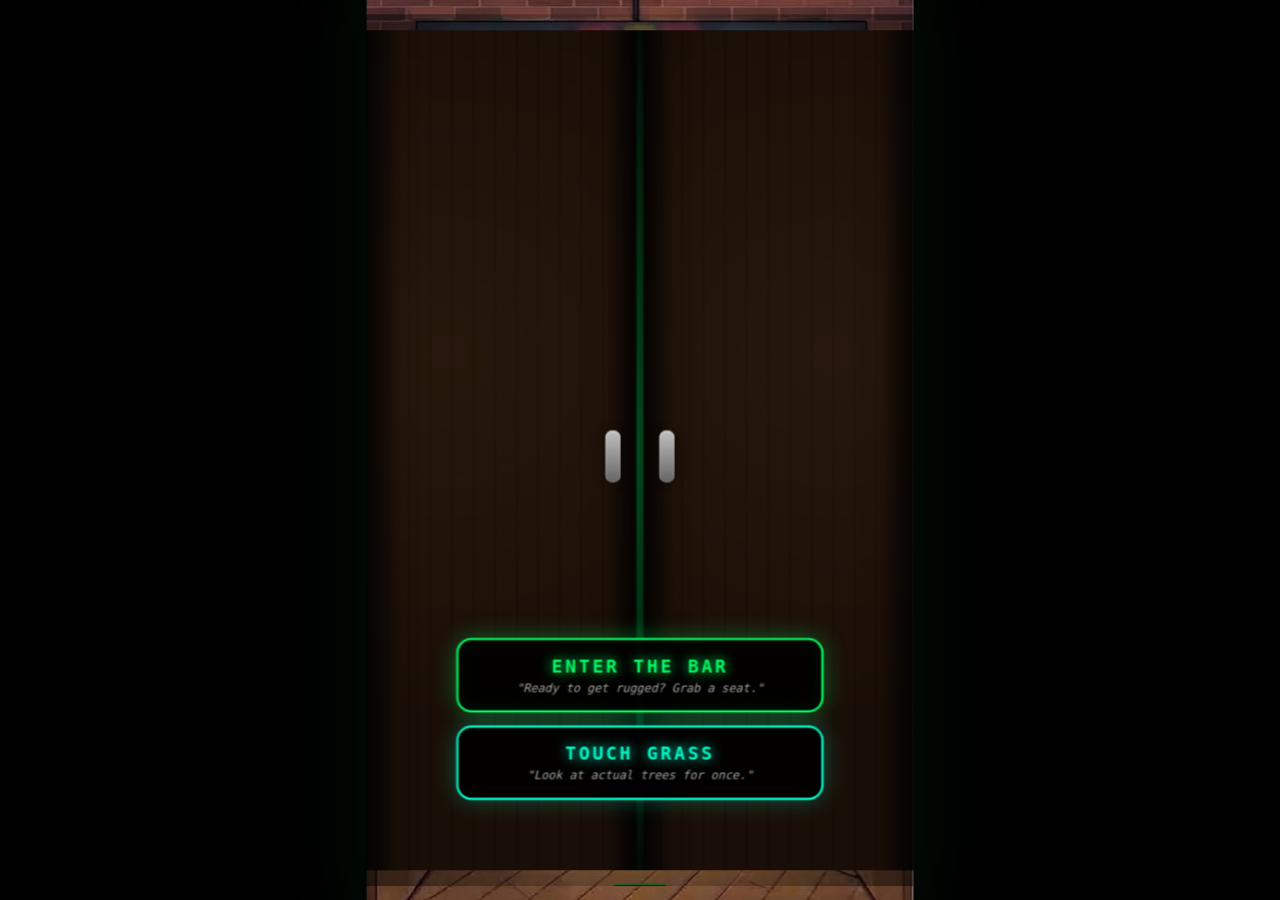
==== index.html @ 90544f2b "Implement splash screen with loading animation Added a splash screen with loading animation to enhan" ====
<!DOCTYPE html>
<html lang="en">
<head>
  <meta charset="UTF-8" />
  <meta name="viewport" content="width=device-width, initial-scale=1.0, maximum-scale=1.0, user-scalable=no, viewport-fit=cover"/>
  <meta name="theme-color" content="#020205"/>
  <meta name="description" content="The Rugged Bar — enter the degen clubhouse. Click everything. Get rugged."/>
  <title>The Rugged Bar v15.0 — Space Command</title>
  <style>
    /* SPLASH SCREEN CSS */
    #splash-screen {
      position: fixed;
      top: 0;
      left: 0;
      width: 100%;
      height: 100%;
      background-color: #0b0b0b;
      display: flex;
      flex-direction: column;
      justify-content: center;
      align-items: center;
      z-index: 9999;
      color: #00ff66;
      font-family: monospace;
      letter-spacing: 2px;
      transition: opacity 0.5s ease;
    }
    .splash-spinner {
      width: 40px;
      height: 40px;
      border: 4px solid rgba(0, 255, 102, 0.2);
      border-top: 4px solid #00ff66;
      border-radius: 50%;
      animation: spin 1s linear infinite;
      margin-bottom: 15px;
    }
    @keyframes spin {
      0% { transform: rotate(0deg); }
      100% { transform: rotate(360deg); }
    }

    /* EXISTING CSS */
    :root {
      --bg: #020205;
      --neon-green: #00ff66;
      --neon-cyan: #00ffcc;
      --neon-pink: #ff007a;
      --neon-yellow: #ffe600;
      --neon-red: #ff3333;
      --neon-blue: #5885f2;
      --panel: rgba(0, 0, 0, 0.88);
      --font: "SF Mono", "Fira Code", "Cascadia Code", "Consolas", monospace;
      --ease-out: cubic-bezier(0.22, 1, 0.36, 1);
      --ease-bounce: cubic-bezier(0.34, 1.56, 0.64, 1);
    }

    * {
      box-sizing: border-box;
      margin: 0;
      padding: 0;
      -webkit-tap-highlight-color: transparent;
      user-select: none;
    }

    html, body {
      background: var(--bg);
      min-height: 100%;
      height: 100%;
      overflow: hidden;
      font-family: -apple-system, BlinkMacSystemFont, "Segoe UI", Roboto, sans-serif;
      color: #fff;
    }

    .viewport {
      position: fixed;
      inset: 0;
      overflow: hidden;
      perspective: 1200px;
      background: #000;
    }

    .scene-container {
      position: absolute;
      top: 50%; left: 50%;
      width: 100vw;
      height: 177.78vw;
      max-height: 100vh;
      max-width: 56.25vh;
      transform: translate(-50%, -50%) scale(1.08);
      transform-style: preserve-3d;
      transition: transform 0.1s var(--ease-out);
      overflow: visible;
      background: #000;
      box-shadow: 0 0 80px rgba(0, 255, 102, 0.08);
    }

    @media (min-aspect-ratio: 9/16) {
      .scene-container { width: 56.25vh; height: 100vh; }
    }

    .clubhouse-bg {
      position: absolute;
      inset: 0;
      background: url('clubhouse.JPG') no-repeat center center / cover;
      z-index: 1;
      opacity: 0;
      transition: filter 0.6s ease, opacity 0.8s ease;
      will-change: filter;
    }
    .viewport.bar-active .clubhouse-bg { opacity: 1; }

    .viewport.lights-off .clubhouse-bg {
      filter: brightness(0.22) contrast(1.5) hue-rotate(-18deg) saturate(0.7);
    }
    .viewport.lights-off::after {
      content: '';
      position: absolute; inset: 0;
      background: radial-gradient(ellipse at 40% 40%, transparent 0%, rgba(0,0,0,0.75) 100%);
      z-index: 2;
      pointer-events: none;
      transition: opacity 0.5s ease;
    }

    .viewport.panic-active .clubhouse-bg {
      filter: grayscale(1) contrast(3.2) brightness(0.45);
      animation: staticGlitch 0.12s infinite;
    }
    @keyframes staticGlitch {
      0%   { transform: translateZ(-20px) scale(1.04); }
      25%  { transform: translateZ(-20px) translate(-4px,3px) scale(1.04); }
      50%  { transform: translateZ(-20px) translate(3px,-2px) scale(1.04); }
      75%  { transform: translateZ(-20px) translate(-2px,-4px) scale(1.04); }
      100% { transform: translateZ(-20px) scale(1.04); }
    }

    .crt-overlay {
      position: absolute; inset: 0;
      z-index: 8;
      pointer-events: none;
      background:
        linear-gradient(rgba(18,16,16,0) 50%, rgba(0,0,0,0.04) 50%),
        linear-gradient(90deg, rgba(255,0,0,0.015), rgba(0,255,0,0.008), rgba(0,0,255,0.015));
      background-size: 100% 3px, 3px 100%;
      opacity: 0.55;
      mix-blend-mode: overlay;
      transform: translateZ(30px);
      animation: crtFlicker 6s infinite;
    }
    @keyframes crtFlicker {
      0%, 4%, 8%, 100% { opacity: 0.55; }
      2%, 6% { opacity: 0.45; }
    }

    .vignette {
      position: absolute; inset: 0;
      z-index: 7;
      pointer-events: none;
      background: radial-gradient(ellipse at center, transparent 45%, rgba(0,0,0,0.55) 100%);
      transform: translateZ(40px);
    }

    .hotspot {
      position: absolute;
      z-index: 10;
      cursor: pointer;
      display: none;
      border: none;
      background: transparent;
      text-decoration: none;
      border-radius: 8px;
      transform: translateZ(10px);
      transition: background 0.25s ease, box-shadow 0.25s ease, transform 0.2s ease;
    }
    .viewport.open .hotspot { display: block; }

    .hotspot::after {
      content: '';
      position: absolute;
      inset: -4px;
      border-radius: 10px;
      border: 1.5px solid transparent;
      opacity: 0;
      transition: opacity 0.3s ease, border-color 0.3s ease, box-shadow 0.3s ease;
      pointer-events: none;
    }
    .hotspot:hover::after,
    .hotspot:active::after {
      opacity: 1;
    }
    .hotspot:hover { transform: translateZ(15px) scale(1.02); }

    .arcade-hotspot { top: 50%; left: 51.5%; width: 15%; height: 8%; }
    .arcade-hotspot:hover { background: rgba(255, 230, 0, 0.18); }
    .arcade-hotspot:hover::after { border-color: var(--neon-yellow); box-shadow: 0 0 20px rgba(255,230,0,0.55); }

    .pool-hotspot { top: 55.5%; left: 58.5%; width: 26%; height: 6.5%; }
    .pool-hotspot:hover { background: rgba(0, 255, 102, 0.18); }
    .pool-hotspot:hover::after { border-color: var(--neon-green); box-shadow: 0 0 20px rgba(0,255,102,0.55); }

    .laptop-hotspot { top: 45.5%; left: 22.5%; width: 10.5%; height: 6.5%; }
    .laptop-hotspot:hover { background: rgba(0, 255, 102, 0.18); }
    .laptop-hotspot:hover::after { border-color: var(--neon-green); box-shadow: 0 0 20px rgba(0,255,102,0.55); }

    .sofa-hotspot { top: 60.5%; left: 24%; width: 35%; height: 12%; }
    .sofa-hotspot:hover { background: rgba(88, 101, 242, 0.18); }
    .sofa-hotspot:hover::after { border-color: var(--neon-blue); box-shadow: 0 0 20px rgba(88,101,242,0.55); }

    .table-hotspot { top: 66%; left: 14%; width: 10%; height: 9%; }
    .table-hotspot:hover { background: rgba(255, 0, 122, 0.22); }
    .table-hotspot:hover::after { border-color: var(--neon-pink); box-shadow: 0 0 20px rgba(255,0,122,0.55); }

    .otter-hotspot {
      top: 81.5%; left: 41.5%; width: 17%; height: 7.5%;
      border-radius: 50%;
    }
    .otter-hotspot:hover { background: rgba(32, 129, 226, 0.28); }
    .otter-hotspot:hover::after { border-color: #2081e2; box-shadow: 0 0 24px rgba(32,129,226,0.6); border-radius: 50%; }

    .hotspot-hint {
      position: absolute;
      inset: -6px;
      border-radius: inherit;
      border: 1.5px solid var(--neon-green);
      opacity: 0;
      pointer-events: none;
      animation: hintPulse 2.4s ease-out forwards;
      z-index: 1;
    }
    @keyframes hintPulse {
      0%   { opacity: 0.9; transform: scale(0.92); box-shadow: 0 0 0 0 rgba(0,255,102,0.6); }
      40%  { opacity: 0.6; box-shadow: 0 0 20px rgba(0,255,102,0.3); }
      100% { opacity: 0; transform: scale(1.25); box-shadow: 0 0 0 16px transparent; }
    }

    .rocket-table-link {
      position: absolute;
      top: 61.5%; left: 64.2%;
      width: 3.5%; height: 13.5%;
      z-index: 10;
      display: none;
      background: transparent;
      border: none;
      text-decoration: none;
      cursor: pointer;
      transform: translateZ(15px);
      transition: background 0.3s ease;
    }
    .viewport.open .rocket-table-link { 
      display: block; 
      animation: rocketFloat 4s ease-in-out infinite;
    }
    @keyframes rocketFloat {
      0%, 100% { transform: translateZ(15px) translateY(0); }
      50% { transform: translateZ(15px) translateY(-4px); }
    }
    .rocket-table-link:hover {
      background: rgba(255, 0, 122, 0.28);
      border-radius: 4px;
      box-shadow: 0 0 20px rgba(255,0,122,0.5);
    }

    .top-controls-bar {
      position: absolute;
      top: 22.5%;
      left: 50%;
      transform: translateX(-50%) translateZ(40px);
      width: 94%;
      max-width: 440px;
      display: flex;
      justify-content: space-between;
      align-items: center;
      z-index: 5;
      opacity: 0;
      transition: opacity 0.6s ease 0.3s;
      pointer-events: none;
      gap: 6px;
    }
    .viewport.open .top-controls-bar {
      opacity: 1;
      pointer-events: auto;
    }

    .control-group {
      display: flex;
      gap: 5px;
      align-items: center;
      flex-wrap: wrap;
      justify-content: flex-end;
    }

    .door-ape-sign {
      background: var(--panel);
      border: 2px solid var(--neon-green);
      border-radius: 8px;
      padding: 7px 11px;
      display: flex;
      align-items: center;
      gap: 6px;
      box-shadow: 0 0 18px rgba(0, 255, 102, 0.35);
      text-decoration: none;
      font-family: var(--font);
      transition: all 0.25s ease;
      cursor: pointer;
      white-space: nowrap;
    }
    .door-ape-sign:hover {
      background: rgba(0, 255, 102, 0.12);
      box-shadow: 0 0 28px rgba(0, 255, 102, 0.65);
      transform: scale(1.04);
    }
    .door-ape-sign .sign-label {
      font-size: 0.62rem;
      color: var(--neon-green);
      font-weight: 700;
      letter-spacing: 0.5px;
    }
    .door-ape-sign .sign-price {
      font-size: 0.78rem;
      font-weight: 700;
      color: #fff;
      text-shadow: 0 0 8px var(--neon-green);
    }

    .ctrl-btn {
      background: var(--panel);
      border: 2px solid var(--neon-yellow);
      border-radius: 8px;
      padding: 7px 9px;
      color: var(--neon-yellow);
      font-family: var(--font);
      font-size: 0.62rem;
      font-weight: 700;
      cursor: pointer;
      box-shadow: 0 0 14px rgba(255, 230, 0, 0.3);
      transition: all 0.25s ease;
      display: flex;
      align-items: center;
      gap: 3px;
      text-decoration: none;
      white-space: nowrap;
    }
    .ctrl-btn:hover {
      background: rgba(255, 230, 0, 0.15);
      box-shadow: 0 0 22px rgba(255, 230, 0, 0.55);
      transform: scale(1.04);
    }
    .viewport.lights-off .ctrl-btn.lights {
      border-color: var(--neon-pink);
      color: var(--neon-pink);
      box-shadow: 0 0 14px rgba(255, 0, 122, 0.35);
    }
    .ctrl-btn.panic {
      border-color: var(--neon-red);
      color: var(--neon-red);
      box-shadow: 0 0 14px rgba(255, 51, 51, 0.35);
    }
    .ctrl-btn.panic:hover {
      background: rgba(255, 51, 51, 0.18);
      box-shadow: 0 0 24px rgba(255, 51, 51, 0.7);
    }

    .rekt-speech-bubble {
      position: absolute;
      top: 30.5%;
      left: 50%;
      background: rgba(0, 0, 0, 0.95);
      border: 2px solid var(--neon-pink);
      border-radius: 10px;
      padding: 10px 16px;
      color: var(--neon-pink);
      font-family: var(--font);
      font-size: 0.78rem;
      font-weight: 700;
      z-index: 6;
      text-align: center;
      box-shadow: 0 0 24px rgba(255, 0, 122, 0.55);
      opacity: 0;
      pointer-events: none;
      transform: translateX(-50%) translateZ(50px) scale(0.85);
      transition: all 0.35s var(--ease-bounce);
      max-width: 90%;
    }
    .rekt-speech-bubble.show {
      opacity: 1;
      transform: translateX(-50%) translateZ(50px) scale(1);
    }

    .doors-container {
      position: absolute;
      inset: 0;
      z-index: 4;
      display: flex;
      perspective: 1600px;
      pointer-events: none;
      opacity: 0;
      transform: translateZ(80px);
      transition: opacity 0.35s ease;
    }
    .viewport.bar-active .doors-container {
      opacity: 1;
      pointer-events: auto;
    }
    .viewport.open .doors-container {
      pointer-events: none;
    }

    .door {
      width: 50%;
      height: 100%;
      background: #1a0f08;
      background-image:
        linear-gradient(90deg, rgba(0,0,0,0.7) 0%, transparent 12%, transparent 88%, rgba(0,0,0,0.85) 100%),
        radial-gradient(circle at 30% 40%, rgba(80,50,25,0.25) 0%, transparent 60%),
        repeating-linear-gradient(
          90deg,
          transparent,
          transparent 18px,
          rgba(0,0,0,0.15) 18px,
          rgba(0,0,0,0.15) 20px
        );
      transform-origin: left center;
      transition: transform 2.6s var(--ease-out);
      position: relative;
      box-shadow: inset 0 0 40px rgba(0,0,0,0.6);
      pointer-events: auto; 
    }
    .viewport.open .door {
      pointer-events: none; 
    }

    .door-right {
      transform-origin: right center;
      background-image:
        linear-gradient(270deg, rgba(0,0,0,0.7) 0%, transparent 12%, transparent 88%, rgba(0,0,0,0.85) 100%),
        radial-gradient(circle at 70% 40%, rgba(80,50,25,0.25) 0%, transparent 60%),
        repeating-linear-gradient(
          90deg,
          transparent,
          transparent 18px,
          rgba(0,0,0,0.15) 18px,
          rgba(0,0,0,0.15) 20px
        );
    }

    .door .handle {
      position: absolute;
      top: 48%;
      width: 14px;
      height: 48px;
      background: linear-gradient(180deg, #c0c0c0, #666);
      border-radius: 6px;
      box-shadow: 0 0 8px rgba(0,0,0,0.5), inset 0 1px 2px rgba(255,255,255,0.4);
      cursor: pointer;
      transition: box-shadow 0.2s ease;
      pointer-events: auto;
    }
    .door-left .handle { right: 18px; }
    .door-right .handle { left: 18px; }
    .door .handle:hover {
      box-shadow: 0 0 14px rgba(0,255,102,0.5), inset 0 1px 2px rgba(255,255,255,0.4);
    }

    .viewport.open .door-left  { transform: rotateY(-98deg); }
    .viewport.open .door-right { transform: rotateY(98deg); }

    .door::before {
      content: '';
      position: absolute;
      top: 0; bottom: 0;
      width: 3px;
      background: linear-gradient(to bottom, transparent, var(--neon-green), transparent);
      opacity: 0.35;
      filter: blur(1px);
    }
    .door-left::before  { right: 0; }
    .door-right::before { left: 0; }
    .viewport.open .door::before { opacity: 0; }

    .front-buttons-container {
      position: absolute;
      bottom: 14%;
      left: 50%;
      z-index: 6;
      display: flex;
      flex-direction: column;
      gap: 12px;
      width: 86%;
      max-width: 340px;
      transform: translateX(-50%) translateZ(90px);
      transition: opacity 0.5s ease, transform 0.5s ease;
    }
    .viewport.open .front-buttons-container {
      opacity: 0;
      pointer-events: none;
      transform: translateX(-50%) translateY(30px) translateZ(90px);
    }

    .degen-action-btn {
      background: rgba(0,0,0,0.92);
      border-radius: 14px;
      padding: 14px 18px;
      cursor: pointer;
      text-align: center;
      transition: all 0.25s ease;
      border: 2px solid transparent;
    }
    .degen-action-btn:hover { transform: scale(1.035); }
    .degen-action-btn:active { transform: scale(0.95); }

    .btn-main-text {
      font-family: var(--font);
      font-size: 1.05rem;
      font-weight: 900;
      letter-spacing: 2.5px;
      text-transform: uppercase;
      margin-bottom: 4px;
      display: block;
    }
    .btn-sub-text {
      font-family: var(--font);
      font-size: 0.68rem;
      color: #aaa;
      font-style: italic;
      display: block;
    }

    .enter-btn {
      border-color: var(--neon-green);
      box-shadow: 0 0 22px rgba(0,255,102,0.35), inset 0 0 20px rgba(0,255,102,0.05);
    }
    .enter-btn .btn-main-text {
      color: var(--neon-green);
      text-shadow: 0 0 12px var(--neon-green);
    }
    .enter-btn:hover {
      background: rgba(0, 255, 102, 0.12);
      box-shadow: 0 0 32px rgba(0,255,102,0.6);
    }

    .grass-btn {
      border-color: var(--neon-cyan);
      box-shadow: 0 0 22px rgba(0,255,204,0.3);
    }
    .grass-btn .btn-main-text {
      color: var(--neon-cyan);
      text-shadow: 0 0 12px var(--neon-cyan);
    }
    .grass-btn:hover {
      background: rgba(0, 255, 204, 0.12);
      box-shadow: 0 0 32px rgba(0,255,204,0.55);
    }

    .keep-clicking {
      position: absolute;
      bottom: 7.5%;
      left: 50%;
      transform: translateX(-50%) translateZ(40px);
      z-index: 5;
      background: rgba(0,0,0,0.8);
      border: 1px solid var(--neon-yellow);
      border-radius: 20px;
      padding: 6px 14px;
      font-family: var(--font);
      font-size: 0.65rem;
      color: var(--neon-yellow);
      letter-spacing: 1px;
      box-shadow: 0 0 12px rgba(255,230,0,0.3);
      animation: pulseText 2.2s ease-in-out infinite;
      transition: opacity 0.4s ease;
      white-space: nowrap;
    }
    .viewport.open .keep-clicking { opacity: 0; pointer-events: none; }
    @keyframes pulseText {
      0%, 100% { opacity: 0.75; }
      50% { opacity: 1; text-shadow: 0 0 10px var(--neon-yellow); }
    }

    .door-version {
      position: absolute;
      bottom: 3.2%;
      left: 50%;
      transform: translateX(-50%) translateZ(40px);
      z-index: 5;
      font-family: var(--font);
      font-size: 0.6rem;
      color: var(--neon-green);
      background: rgba(0,0,0,0.7);
      border: 1px solid rgba(0,255,102,0.4);
      border-radius: 6px;
      padding: 3px 10px;
      letter-spacing: 1px;
      transition: opacity 0.4s ease;
    }
    .viewport.open .door-version { opacity: 0.5; }

    .degen-score {
      position: absolute;
      bottom: 4%;
      left: 50%;
      transform: translateX(-50%) translateZ(40px);
      z-index: 5;
      font-family: var(--font);
      font-size: 0.68rem;
      color: var(--neon-cyan);
      background: rgba(0,0,0,0.75);
      border: 1px solid rgba(0,255,204,0.35);
      border-radius: 8px;
      padding: 5px 12px;
      opacity: 0;
      transition: opacity 0.5s ease 0.8s;
      pointer-events: none;
      letter-spacing: 0.5px;
    }
    .viewport.open .degen-score { opacity: 1; }

    .panic-modal {
      display: none;
      position: fixed;
      inset: 0;
      background: rgba(255, 0, 0, 0.22);
      z-index: 20;
      justify-content: center;
      align-items: center;
      backdrop-filter: blur(4px);
      animation: panicFlash 0.4s ease;
    }
    @keyframes panicFlash {
      0% { background: rgba(255,0,0,0.6); }
      100% { background: rgba(255,0,0,0.22); }
    }
    .panic-card {
      background: #0d0d12;
      border: 3px solid var(--neon-red);
      border-radius: 14px;
      padding: 28px 22px;
      width: 90vw;
      max-width: 390px;
      text-align: center;
      box-shadow: 0 0 50px rgba(255, 51, 51, 0.7);
      font-family: var(--font);
      animation: cardPop 0.35s var(--ease-bounce);
    }
    @keyframes cardPop {
      0% { transform: scale(0.7); opacity: 0; }
      100% { transform: scale(1); opacity: 1; }
    }
    .panic-title {
      color: var(--neon-red);
      font-size: 1.15rem;
      font-weight: 800;
      margin-bottom: 14px;
      text-shadow: 0 0 12px rgba(255,51,51,0.7);
      letter-spacing: 1px;
    }
    .panic-desc {
      color: #eee;
      font-size: 0.88rem;
      line-height: 1.5;
      margin-bottom: 22px;
    }
    .panic-dismiss-btn {
      background: var(--neon-red);
      color: #000;
      border: none;
      padding: 12px 24px;
      border-radius: 24px;
      font-weight: 800;
      font-family: var(--font);
      font-size: 0.85rem;
      cursor: pointer;
      box-shadow: 0 0 18px rgba(255,51,51,0.55);
      transition: transform 0.15s ease, box-shadow 0.15s ease;
    }
    .panic-dismiss-btn:hover {
      transform: scale(1.05);
      box-shadow: 0 0 28px rgba(255,51,51,0.8);
    }

    .modal {
      display: none;
      position: fixed;
      inset: 0;
      background: rgba(0,0,0,0.75);
      z-index: 15;
      justify-content: center;
      align-items: center;
      backdrop-filter: blur(6px);
      animation: fadeIn 0.25s ease;
    }
    @keyframes fadeIn {
      from { opacity: 0; }
      to { opacity: 1; }
    }
    .modal-content {
      position: relative;
      background: #0a0a10;
      border: 2px solid var(--neon-green);
      border-radius: 14px;
      width: 94vw;
      max-width: 480px;
      max-height: 88vh;
      overflow: auto;
      box-shadow: 0 0 40px rgba(0,255,102,0.25);
      padding: 18px;
      animation: cardPop 0.3s var(--ease-bounce);
    }
    .close-btn {
      position: absolute;
      top: 10px; right: 14px;
      font-size: 1.6rem;
      color: #888;
      cursor: pointer;
      z-index: 2;
      line-height: 1;
      transition: color 0.2s;
    }
    .close-btn:hover { color: var(--neon-pink); }

    .web-iframe {
      width: 100%;
      height: 55vh;
      border: none;
      border-radius: 8px;
      background: #000;
      display: none;
    }

    .desk-terminal-title {
      font-family: var(--font);
      color: var(--neon-green);
      font-size: 1rem;
      font-weight: 800;
      margin-bottom: 12px;
      text-shadow: 0 0 10px rgba(0,255,102,0.5);
      letter-spacing: 1px;
    }
    .desk-terminal-screen {
      background: #050508;
      border: 1px solid rgba(0,255,102,0.35);
      border-radius: 8px;
      padding: 14px;
      min-height: 110px;
      margin-bottom: 14px;
      font-family: var(--font);
      font-size: 0.82rem;
      color: var(--neon-green);
      line-height: 1.55;
      box-shadow: inset 0 0 20px rgba(0,255,102,0.08);
    }
    .desk-btn-group {
      display: flex;
      gap: 8px;
      margin-bottom: 14px;
      flex-wrap: wrap;
    }
    .desk-cycle-btn, .desk-ticker-btn {
      flex: 1;
      min-width: 120px;
      background: rgba(0,255,102,0.12);
      border: 1px solid var(--neon-green);
      color: var(--neon-green);
      padding: 9px 12px;
      border-radius: 8px;
      font-family: var(--font);
      font-size: 0.72rem;
      font-weight: 700;
      cursor: pointer;
      transition: all 0.2s;
    }
    .desk-cycle-btn:hover, .desk-ticker-btn:hover {
      background: rgba(0,255,102,0.25);
      box-shadow: 0 0 12px rgba(0,255,102,0.3);
    }
    .token-scanner-box {
      border-top: 1px dashed rgba(0,255,102,0.25);
      padding-top: 12px;
    }
    .scanner-label {
      font-family: var(--font);
      font-size: 0.7rem;
      color: #888;
      margin-bottom: 8px;
    }
    .scanner-input-row {
      display: flex;
      gap: 8px;
    }
    .scanner-input {
      flex: 1;
      background: #050508;
      border: 1px solid rgba(0,255,102,0.4);
      border-radius: 6px;
      padding: 8px 10px;
      color: var(--neon-green);
      font-family: var(--font);
      font-size: 0.85rem;
      outline: none;
    }
    .scanner-input:focus { border-color: var(--neon-green); box-shadow: 0 0 10px rgba(0,255,102,0.25); }
    .scanner-submit-btn {
      background: var(--neon-green);
      color: #000;
      border: none;
      padding: 8px 14px;
      border-radius: 6px;
      font-family: var(--font);
      font-weight: 800;
      font-size: 0.72rem;
      cursor: pointer;
    }

    .opensea-card-title {
      font-family: var(--font);
      color: #2081e2;
      font-size: 1.05rem;
      font-weight: 800;
      margin-bottom: 8px;
    }
    .opensea-card-desc {
      font-size: 0.82rem;
      color: #aaa;
      margin-bottom: 16px;
      line-height: 1.45;
    }
    .opensea-visit-btn {
      display: inline-block;
      background: #2081e2;
      color: #fff;
      text-decoration: none;
      padding: 11px 22px;
      border-radius: 10px;
      font-family: var(--font);
      font-weight: 700;
      font-size: 0.85rem;
      transition: all 0.2s;
      box-shadow: 0 0 16px rgba(32,129,226,0.4);
    }
    .opensea-visit-btn:hover {
      background: #1868b7;
      transform: scale(1.03);
    }

    .grass-cam-title {
      font-family: var(--font);
      color: var(--neon-cyan);
      font-size: 1.05rem;
      font-weight: 800;
      margin-bottom: 4px;
      text-shadow: 0 0 10px rgba(0,255,204,0.5);
    }
    .grass-cam-subtitle {
      font-family: var(--font);
      color: #999;
      font-size: 0.7rem;
      margin-bottom: 12px;
      line-height: 1.35;
    }
    .retro-cam-frame {
      position: relative;
      width: 100%;
      height: 220px;
      border: 2px solid var(--neon-cyan);
      border-radius: 10px;
      background: #000;
      overflow: hidden;
      margin-bottom: 12px;
      box-shadow: inset 0 0 20px rgba(0,255,204,0.15);
    }
    .retro-cam-frame img {
      width: 100%; height: 100%;
      object-fit: cover;
      filter: contrast(1.12) brightness(0.92);
    }
    .retro-cam-frame::after {
      content: '';
      position: absolute inset: 0;
      background:
        linear-gradient(rgba(18,16,16,0) 50%, rgba(0,0,0,0.25) 50%),
        linear-gradient(90deg, rgba(255,0,0,0.05), rgba(0,255,0,0.02), rgba(0,0,255,0.05));
      background-size: 100% 3px, 3px 100%;
      pointer-events: none;
      z-index: 2;
    }
    .cam-hud-overlay {
      position: absolute;
      top: 10px; left: 12px;
      z-index: 3;
      font-family: var(--font);
      font-size: 0.65rem;
      color: var(--neon-cyan);
      text-shadow: 0 0 5px var(--neon-cyan);
      display: flex;
      gap: 8px;
      align-items: center;
    }
    .live-dot {
      width: 8px; height: 8px;
      background: #ff3333;
      border-radius: 50%;
      box-shadow: 0 0 8px #ff3333;
      animation: liveBlink 1s infinite;
    }
    @keyframes liveBlink {
      0%, 100% { opacity: 1; }
      50% { opacity: 0.25; }
    }
    .grass-counter-box {
      font-family: var(--font);
      font-size: 0.78rem;
      color: var(--neon-yellow);
      margin-bottom: 14px;
      background: rgba(255,230,0,0.07);
      border: 1px dashed rgba(255,230,0,0.35);
      padding: 8px;
      border-radius: 8px;
    }
    .grass-back-btn {
      background: var(--neon-cyan);
      color: #000;
      border: none;
      padding: 11px 22px;
      border-radius: 20px;
      font-weight: 800;
      font-family: var(--font);
      font-size: 0.82rem;
      cursor: pointer;
      box-shadow: 0 0 14px rgba(0,255,204,0.45);
      transition: transform 0.15s;
    }
    .grass-back-btn:active { transform: scale(0.96); }

    .boot-screen {
      position: fixed;
      inset: 0;
      z-index: 50;
      background: #020205;
      display: flex;
      flex-direction: column;
      justify-content: center;
      align-items: center;
      font-family: var(--font);
      transition: opacity 0.7s ease, visibility 0.7s;
    }
    .boot-screen.hide {
      opacity: 0;
      visibility: hidden;
      pointer-events: none;
    }
    .boot-logo {
      font-size: 1.4rem;
      color: var(--neon-green);
      text-shadow: 0 0 20px var(--neon-green);
      letter-spacing: 4px;
      margin-bottom: 18px;
      font-weight: 900;
    }
    .boot-status {
      font-size: 0.75rem;
      color: #666;
      margin-bottom: 24px;
      min-height: 1.2em;
    }
    .boot-bar {
      width: 200px;
      height: 4px;
      background: #1a1a22;
      border-radius: 2px;
      overflow: hidden;
    }
    .boot-bar-fill {
      height: 100%;
      width: 0%;
      background: linear-gradient(90deg, var(--neon-green), var(--neon-cyan));
      border-radius: 2px;
      transition: width 0.15s linear;
      box-shadow: 0 0 10px var(--neon-green);
    }

    .particles {
      position: absolute;
      inset: 0;
      z-index: 2;
      pointer-events: none;
      overflow: hidden;
      transform: translateZ(60px);
    }
    .particle {
      position: absolute;
      width: 3px; height: 3px;
      background: var(--neon-green);
      border-radius: 50%;
      opacity: 0;
      animation: floatUp 8s linear infinite;
    }
    @keyframes floatUp {
      0%   { opacity: 0; transform: translateY(100%) scale(0.5); }
      10%  { opacity: 0.6; }
      90%  { opacity: 0.3; }
      100% { opacity: 0; transform: translateY(-20vh) scale(1.2); }
    }

    .toast {
      position: fixed;
      bottom: 24px;
      left: 50%;
      transform: translateX(-50%) translateY(20px);
      background: rgba(0,0,0,0.92);
      border: 1px solid var(--neon-green);
      color: var(--neon-green);
      font-family: var(--font);
      font-size: 0.75rem;
      padding: 10px 18px;
      border-radius: 10px;
      z-index: 30;
      opacity: 0;
      transition: all 0.3s var(--ease-out);
      pointer-events: none;
      box-shadow: 0 0 20px rgba(0,255,102,0.25);
      max-width: 90vw;
      text-align: center;
    }
    .toast.show {
      opacity: 1;
      transform: translateX(-50%) translateY(0);
    }
  </style>
</head>
<body>

  <!-- SPLASH SCREEN HTML -->
  <div id="splash-screen">
    <div class="splash-spinner"></div>
    <p>LOADING...</p>
  </div>

  <!-- SPLASH SCREEN SCRIPT -->
  <script>
    // Hide splash screen once the page is fully loaded
    window.addEventListener('load', function() {
      const splash = document.getElementById('splash-screen');
      splash.style.opacity = '0';
      setTimeout(() => {
        splash.style.display = 'none';
      }, 500); // Matches the 0.5s transition time
    });
  </script>

  <!-- EXISTING BOOT SCREEN -->
  <div class="boot-screen" id="bootScreen">
    <div class="boot-logo">RUGGED BAR</div>
    <div class="boot-status" id="bootStatus">Initializing space command...</div>
    <div class="boot-bar"><div class="boot-bar-fill" id="bootFill"></div></div>
  </div>

  <div class="viewport bar-active" id="scene">
    <div class="scene-container">
      <div class="clubhouse-bg"></div>
      <div class="particles" id="particles"></div>
      <div class="crt-overlay"></div>
      <div class="vignette"></div>

      <a href="pacman.html" class="hotspot arcade-hotspot" title="Pac-Man Arcade" data-label="ARCADE"></a>
      <a href="pool.html" class="hotspot pool-hotspot" title="Pool Table" data-label="POOL"></a>
      <div class="hotspot laptop-hotspot" onclick="openWebModal('dex')" title="Charts" data-label="CHARTS"></div>
      <div class="hotspot table-hotspot" onclick="openWebModal('desk')" title="Degen Terminal" data-label="TERMINAL"></div>
      <div class="hotspot otter-hotspot" onclick="openWebModal('opensea')" title="Otters / NFTs" data-label="OTTERS"></div>
      <a href="https://discord.com/invite/seBPAKKj5q" target="_blank" rel="noopener" class="hotspot sofa-hotspot" title="Discord" data-label="DISCORD"></a>
      <a href="moon.html" class="rocket-table-link" title="Moon Mission"></a>

      <div class="top-controls-bar">
        <button class="door-ape-sign" onclick="openWebModal('dex')" title="Token price">
          <span class="sign-label">$APE:</span>
          <span class="sign-price" id="signApePrice">...</span>
        </button>
        <div class="control-group">
          <a href="toilets.html" class="ctrl-btn">🚽 Toilets</a>
          <button class="ctrl-btn lights" id="lightsToggleBtn" onclick="toggleLights()">💡 LIGHTS</button>
          <button class="ctrl-btn panic" onclick="triggerPanic()">🚨 SELL ALL</button>
        </div>
      </div>

      <div class="rekt-speech-bubble" id="rektBubble">
        Bro wtf turn the lights back on before I get REKT!
      </div>

      <div class="degen-score" id="degenScore">CLICKS: 0 · ALPHA: LOW</div>

      <div class="doors-container">
        <div class="door door-left"><div class="handle" onclick="openDoors()"></div></div>
        <div class="door door-right"><div class="handle" onclick="openDoors()"></div></div>
      </div>

      <div class="front-buttons-container">
        <button class="degen-action-btn enter-btn" onclick="openDoors()">
          <span class="btn-main-text">ENTER THE BAR</span>
          <span class="btn-sub-text">"Ready to get rugged? Grab a seat."</span>
        </button>
        <button class="degen-action-btn grass-btn" onclick="openTouchGrassModal()">
          <span class="btn-main-text">TOUCH GRASS</span>
          <span class="btn-sub-text">"Look at actual trees for once."</span>
        </button>
      </div>

      <div class="keep-clicking">⚡ KEEP CLICKING — ALPHA AWAITS ⚡</div>
      <div class="door-version">v15.0</div>
    </div>
  </div>

  <div class="panic-modal" id="panicModal">
    <div class="panic-card">
      <div class="panic-title">⚠️ PAPER HANDS DETECTED</div>
      <div class="panic-desc" id="panicMessageText">
        🧾 ORDER EXECUTED: Sold your entire bag at the absolute bottom (−99.8%). Thank you for providing exit liquidity to the whales.
      </div>
      <button class="panic-dismiss-btn" onclick="dismissPanic()">BUY BACK HIGHER 🔄</button>
    </div>
  </div>

  <div class="modal" id="webModal">
    <div class="modal-content" id="webModalContent">
      <span class="close-btn" onclick="closeWebModal()" title="Close">×</span>
      <iframe class="web-iframe" id="webIframe" src="" title="Embedded content"></iframe>

      <div id="deskModalContainer" style="display:none;">
        <div class="desk-terminal-title">🧠 THE DEGEN TERMINAL v15.0</div>
        <div class="desk-terminal-screen">
          <div class="desk-terminal-text" id="deskMessageDisplay">Initializing hopium feed...</div>
        </div>
        <div class="desk-btn-group">
          <button class="desk-cycle-btn" onclick="cycleDeskMessage()">NEXT ALPHA 🔄</button>
          <button class="desk-ticker-btn" id="tickerToggleBtn" onclick="toggleAutoTicker()">⚡ AUTO TICKER: OFF</button>
        </div>
        <div class="token-scanner-box">
          <div class="scanner-label">SIMULATE TOKEN AUDIT:</div>
          <div class="scanner-input-row">
            <input type="text" id="tokenScannerInput" class="scanner-input" placeholder="e.g. $MOON, $SCAM" maxlength="10" autocomplete="off">
            <button class="scanner-submit-btn" onclick="runTokenScan()">SCAN</button>
          </div>
        </div>
      </div>

      <div id="openseaCardModal" style="display:none;">
        <div class="opensea-card-title">OPENSEA COLLECTION</div>
        <div class="opensea-card-desc">Explore the official NFT collection. Otters approved. NFA. DYOR.</div>
        <a href="https://opensea.io/collection/legods" target="_blank" rel="noopener" class="opensea-visit-btn">OPEN COLLECTION 🌊</a>
      </div>

      <div id="grassCardModal" style="display:none;">
        <div class="grass-cam-title">🌿 CAM-04: OUTSIDE WORLD</div>
        <div class="grass-cam-subtitle">WARNING: Natural sunlight may cause temporary trader disorientation.</div>
        <div class="retro-cam-frame">
          <div class="cam-hud-overlay">
            <div class="live-dot"></div>
            <span>REC // NATURE_FEED</span>
          </div>
          <img src="https://media3.giphy.com/media/v1.Y2lkPTZjMDliOTUybHJocXIxaGZkdm1weGZ4cXY4bDl4d3U1c3ZxbmRtbTJ0a2M4MzM2eSZlcD12MV9pbnRlcm5hbF9naWZfYnlfaWQmY3Q9Zw/prD7xEkMs3WSFGGNYt/giphy.gif" alt="Touching Grass Security Feed" loading="lazy">
        </div>
        <div class="grass-counter-box" id="grassCounterDisplay">
          🌱 Degens rehabilitated today: <span id="grassCountNum">1,428</span>
        </div>
        <button class="grass-back-btn" onclick="closeWebModal()">TAKE ME BACK TO THE CHARTS 📉</button>
      </div>
    </div>
  </div>

  <div class="toast" id="toast"></div>

  <script>
    // FORCED LIGHTS ON BY DEFAULT (clears any old dark mode cache)
    localStorage.removeItem('ruggedLights');
    let isLightsOff = false;

    let clickCount = parseInt(localStorage.getItem('ruggedClicks') || '0', 10);
    let speechBubbleTimer = null;
    let autoTickerInterval = null;
    let deskMsgIndex = 0;

    const deskMessages = [
      "Initializing hopium feed...",
      "> Alpha leak: the next 100x is already in your bags. You just don't know it yet.",
      "> Reminder: if it pumps on a Sunday, sell on Monday. Or don't. NFA.",
      "> Scanning mempool... 47 new tokens launched in the last 4 minutes. All will go to zero.",
      "> Your portfolio is currently down 87%. Congrats, you're still early.",
      "> Whale alert: someone just bought 0.0001 ETH of your coin. This is not financial advice.",
      "> Tip: the best time to buy was yesterday. The second best time is after you already sold.",
      "> System: paper hands detected in sector 7. Deploying cope protocol.",
      "> News: another L2 just launched. Your gas fees remain unchanged.",
      "> Final alpha: touch grass. Then come back and buy the dip."
    ];

    const panicMessages = [
      "🧾 ORDER EXECUTED: Sold your entire bag at the absolute bottom (−99.8%). Thank you for providing exit liquidity to the whales.",
      "📉 LIQUIDATION CASCADE: Your leverage was 125x. Position size: your life savings. Status: REKT.",
      "💀 EXIT LIQUIDITY CONFIRMED. Whales send their regards. See you next cycle.",
      "🚨 MARKET SELL COMPLETE. Average entry: top. Exit: bottom. Classic."
    ];

    const bootLines = [
      "Initializing space command...",
      "Loading degen protocols...",
      "Mounting hopium drive...",
      "Calibrating neon lights...",
      "Checking for paper hands...",
      "Bar is open."
    ];

    function runBoot() {
      const fill = document.getElementById('bootFill');
      const status = document.getElementById('bootStatus');
      let progress = 0;
      let line = 0;

      const tick = setInterval(() => {
        progress += Math.random() * 18 + 8;
        if (progress > 100) progress = 100;
        fill.style.width = progress + '%';

        if (line < bootLines.length && progress > (line + 1) * (100 / bootLines.length)) {
          status.textContent = bootLines[line];
          line++;
        }

        if (progress >= 100) {
          clearInterval(tick);
          status.textContent = bootLines[bootLines.length - 1];
          setTimeout(() => {
            document.getElementById('bootScreen').classList.add('hide');
            updateScoreDisplay();
            if (new URLSearchParams(location.search).get('doors') === 'open') {
              openDoors(true);
            }
          }, 400);
        }
      }, 120);
    }

    function spawnParticles() {
      const container = document.getElementById('particles');
      for (let i = 0; i < 14; i++) {
        const p = document.createElement('div');
        p.className = 'particle';
        p.style.left = Math.random() * 100 + '%';
        p.style.animationDelay = (Math.random() * 8) + 's';
        p.style.animationDuration = (6 + Math.random() * 5) + 's';
        p.style.background = ['#00ff66', '#00ffcc', '#ffe600', '#ff007a'][Math.floor(Math.random() * 4)];
        p.style.width = p.style.height = (2 + Math.random() * 3) + 'px';
        container.appendChild(p);
      }
    }

    function openDoors(skipHints) {
      const scene = document.getElementById('scene');
      if (scene.classList.contains('open')) return;
      scene.classList.add('open');
      bumpClicks(3);
      showToast('Welcome to the Rugged Bar. Click everything.');
      if (!skipHints) {
        setTimeout(showHotspotHints, 900);
      }
    }

    function showHotspotHints() {
      document.querySelectorAll('.hotspot').forEach((el, i) => {
        setTimeout(() => {
          const hint = document.createElement('div');
          hint.className = 'hotspot-hint';
          el.appendChild(hint);
          setTimeout(() => hint.remove(), 2600);
        }, i * 180);
      });
    }

    function toggleLights() {
      isLightsOff = !isLightsOff;
      const scene = document.getElementById('scene');
      const bubble = document.getElementById('rektBubble');

      if (isLightsOff) {
        scene.classList.add('lights-off');
        bubble.classList.add('show');
        if (speechBubbleTimer) clearTimeout(speechBubbleTimer);
        speechBubbleTimer = setTimeout(() => bubble.classList.remove('show'), 4200);
        showToast('Lights off. Paper hands thrive in darkness.');
      } else {
        scene.classList.remove('lights-off');
        bubble.classList.remove('show');
        showToast('Lights on. Cope levels restored.');
      }
      bumpClicks(1);
    }

    function triggerPanic() {
      const scene = document.getElementById('scene');
      scene.classList.add('panic-active');
      const msg = panicMessages[Math.floor(Math.random() * panicMessages.length)];
      document.getElementById('panicMessageText').textContent = msg;
      document.getElementById('panicModal').style.display = 'flex';
      bumpClicks(5);
    }

    function dismissPanic() {
      document.getElementById('scene').classList.remove('panic-active');
      document.getElementById('panicModal').style.display = 'none';
      showToast('Bought higher. As is tradition.');
    }

    function openWebModal(type) {
      const modal = document.getElementById('webModal');
      const iframe = document.getElementById('webIframe');
      const desk = document.getElementById('deskModalContainer');
      const opensea = document.getElementById('openseaCardModal');
      const grass = document.getElementById('grassCardModal');

      iframe.style.display = 'none';
      iframe.src = '';
      desk.style.display = 'none';
      opensea.style.display = 'none';
      grass.style.display = 'none';

      if (type === 'dex') {
        desk.style.display = 'block';
        document.getElementById('deskMessageDisplay').textContent =
          '> $APE live feed\n> Price action: sideways with occasional rugs.\n> Sentiment: extremely online.\n> Recommendation: NFA. Always was.';
        deskMsgIndex = 0;
      } else if (type === 'desk') {
        desk.style.display = 'block';
        document.getElementById('deskMessageDisplay').textContent = deskMessages[0];
        deskMsgIndex = 0;
      } else if (type === 'opensea') {
        opensea.style.display = 'block';
      }

      modal.style.display = 'flex';
      bumpClicks(2);
    }

    function openTouchGrassModal() {
      const modal = document.getElementById('webModal');
      document.getElementById('webIframe').style.display = 'none';
      document.getElementById('deskModalContainer').style.display = 'none';
      document.getElementById('openseaCardModal').style.display = 'none';
      document.getElementById('grassCardModal').style.display = 'block';

      const numEl = document.getElementById('grassCountNum');
      let n = parseInt(numEl.textContent.replace(/,/g, ''), 10) || 1428;
      n += Math.floor(Math.random() * 3) + 1;
      numEl.textContent = n.toLocaleString();

      modal.style.display = 'flex';
      bumpClicks(1);
    }

    function closeWebModal() {
      document.getElementById('webModal').style.display = 'none';
      document.getElementById('webIframe').src = '';
      if (autoTickerInterval) {
        clearInterval(autoTickerInterval);
        autoTickerInterval = null;
        document.getElementById('tickerToggleBtn').textContent = '⚡ AUTO TICKER: OFF';
      }
    }

    function cycleDeskMessage() {
      deskMsgIndex = (deskMsgIndex + 1) % deskMessages.length;
      const el = document.getElementById('deskMessageDisplay');
      el.style.opacity = '0.4';
      setTimeout(() => {
        el.textContent = deskMessages[deskMsgIndex];
        el.style.opacity = '1';
      }, 120);
      bumpClicks(1);
    }

    function toggleAutoTicker() {
      const btn = document.getElementById('tickerToggleBtn');
      if (autoTickerInterval) {
        clearInterval(autoTickerInterval);
        autoTickerInterval = null;
        btn.textContent = '⚡ AUTO TICKER: OFF';
      } else {
        autoTickerInterval = setInterval(cycleDeskMessage, 3200);
        btn.textContent = '⚡ AUTO TICKER: ON';
        cycleDeskMessage();
      }
    }

    function runTokenScan() {
      const input = document.getElementById('tokenScannerInput');
      const name = (input.value || 'UNKNOWN').toUpperCase().replace(/[^A-Z0-9$]/g, '') || 'UNKNOWN';
      const results = [
        `> Audit complete for ${name}.\n> Contract: unverified.\n> Liquidity: locked for 3 minutes.\n> Dev wallet: 47%.\n> Verdict: 🚨 HIGH RISK / PROBABLY FINE`,
        `> Scanning ${name}...\n> Honeypot check: passed (maybe).\n> Buy tax: 12%. Sell tax: 49%.\n> Verdict: classic exit liquidity simulator.`,
        `> ${name} analysis:\n> Twitter: 12 followers, all bots.\n> Roadmap: "to the moon".\n> Verdict: 💀 REKT PENDING`,
        `> ${name} looks clean.\n> (This is a lie.)\n> NFA. DYOR. Have fun.`
      ];
      document.getElementById('deskMessageDisplay').textContent =
        results[Math.floor(Math.random() * results.length)];
      bumpClicks(2);
    }

    function bumpClicks(n = 1) {
      clickCount += n;
      localStorage.setItem('ruggedClicks', clickCount);
      updateScoreDisplay();
    }

    function updateScoreDisplay() {
      const el = document.getElementById('degenScore');
      if (!el) return;
      let rank = 'LOW';
      if (clickCount > 80) rank = 'LEGENDARY';
      else if (clickCount > 40) rank = 'HIGH';
      else if (clickCount > 15) rank = 'MEDIUM';
      el.textContent = `CLICKS: ${clickCount} · ALPHA: ${rank}`;
    }

    function showToast(msg) {
      const t = document.getElementById('toast');
      t.textContent = msg;
      t.classList.add('show');
      clearTimeout(t._timer);
      t._timer = setTimeout(() => t.classList.remove('show'), 2600);
    }

    function updateApePrice() {
      const base = 0.12 + Math.random() * 0.08;
      const price = (base + (Math.random() - 0.5) * 0.02).toFixed(3);
      const el = document.getElementById('signApePrice');
      if (el) el.textContent = '$' + price;
    }

    document.addEventListener('mousemove', (e) => {
      const scene = document.getElementById('scene');
      if (!scene.classList.contains('open')) return;
      const container = document.querySelector('.scene-container');
      const xAxis = (window.innerWidth / 2 - e.pageX) / 45;
      const yAxis = (window.innerHeight / 2 - e.pageY) / 45;
      container.style.transform = `translate(-50%, -50%) scale(1.08) rotateY(${xAxis}deg) rotateX(${yAxis}deg)`;
    });

    document.addEventListener('mouseleave', () => {
      const container = document.querySelector('.scene-container');
      container.style.transform = `translate(-50%, -50%) scale(1.08) rotateY(0deg) rotateX(0deg)`;
    });

    window.addEventListener('deviceorientation', (e) => {
      const scene = document.getElementById('scene');
      if (!scene.classList.contains('open') || !e.gamma || !e.beta) return;
      const container = document.querySelector('.scene-container');
      let xAxis = e.gamma / 2.5; 
      let yAxis = (e.beta - 45) / 2.5;
      xAxis = Math.max(-12, Math.min(12, xAxis));
      yAxis = Math.max(-12, Math.min(12, yAxis));
      container.style.transform = `translate(-50%, -50%) scale(1.08) rotateY(${xAxis}deg) rotateX(${-yAxis}deg)`;
    });

    document.addEventListener('keydown', (e) => {
      if (e.key === 'Escape') {
        closeWebModal();
        dismissPanic();
      }
      if (e.key === 'Enter' || e.key === ' ') {
        if (!document.getElementById('scene').classList.contains('open')) {
          e.preventDefault();
          openDoors();
        }
      }
      if (e.key === 'l' || e.key === 'L') toggleLights();
    });

    document.getElementById('webModal').addEventListener('click', (e) => {
      if (e.target.id === 'webModal') closeWebModal();
    });
    document.getElementById('panicModal').addEventListener('click', (e) => {
      if (e.target.id === 'panicModal') dismissPanic();
    });

    window.addEventListener('load', () => {
      runBoot();
      spawnParticles();
      updateApePrice();
      setInterval(updateApePrice, 12000);
    });
  </script>
</body>
</html>
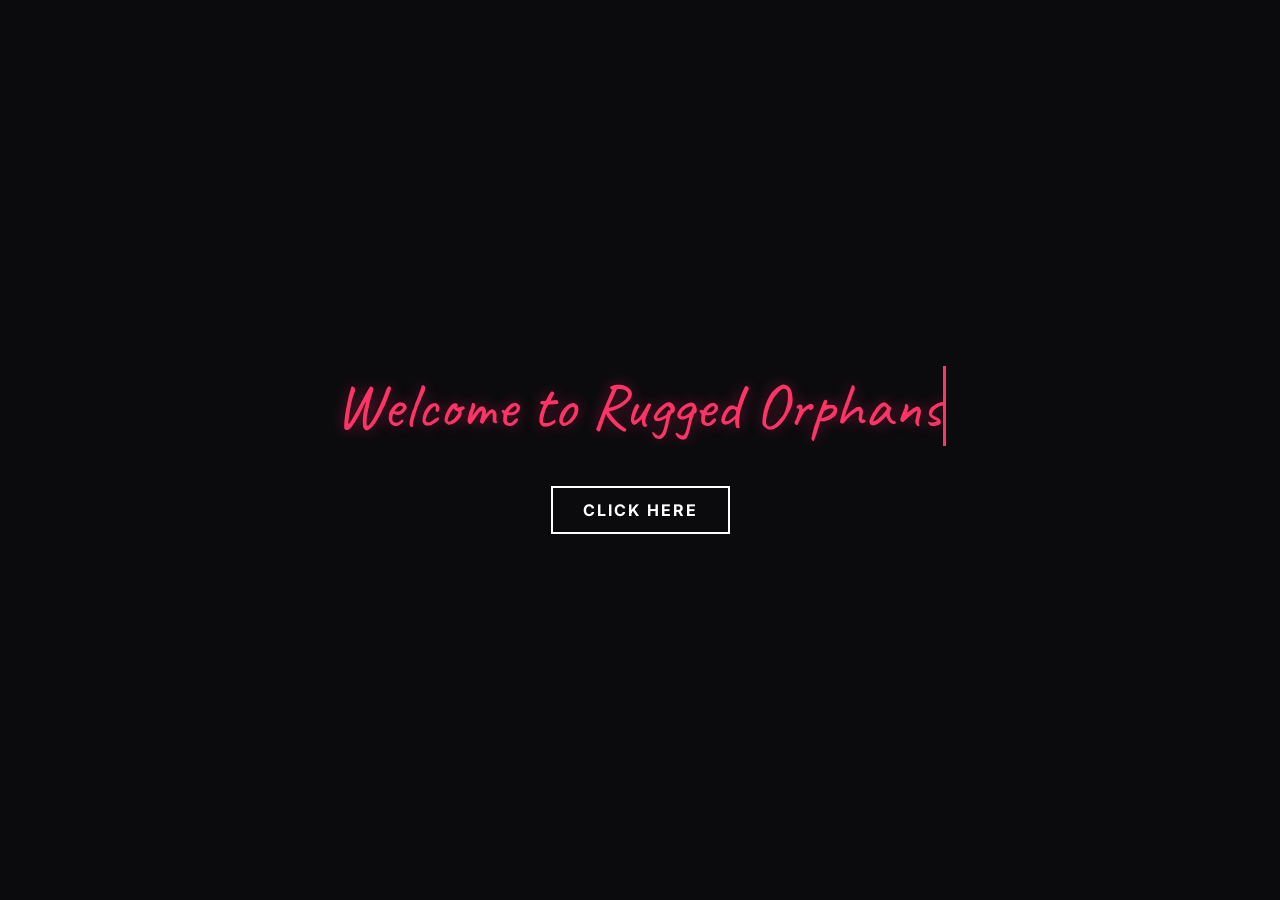
==== commit e1b38e51: "Add initial HTML structure for Rugged Orphans" ====
--- a/index.html
+++ b/index.html
@@ -1,1486 +1,86 @@
 <!DOCTYPE html>
 <html lang="en">
 <head>
-  <meta charset="UTF-8" />
-  <meta name="viewport" content="width=device-width, initial-scale=1.0, maximum-scale=1.0, user-scalable=no, viewport-fit=cover"/>
-  <meta name="theme-color" content="#020205"/>
-  <meta name="description" content="The Rugged Bar — enter the degen clubhouse. Click everything. Get rugged."/>
-  <title>The Rugged Bar v15.0 — Space Command</title>
-  <style>
-    /* SPLASH SCREEN CSS */
-    #splash-screen {
-      position: fixed;
-      top: 0;
-      left: 0;
-      width: 100%;
-      height: 100%;
-      background-color: #0b0b0b;
-      display: flex;
-      flex-direction: column;
-      justify-content: center;
-      align-items: center;
-      z-index: 9999;
-      color: #00ff66;
-      font-family: monospace;
-      letter-spacing: 2px;
-      transition: opacity 0.5s ease;
-    }
-    .splash-spinner {
-      width: 40px;
-      height: 40px;
-      border: 4px solid rgba(0, 255, 102, 0.2);
-      border-top: 4px solid #00ff66;
-      border-radius: 50%;
-      animation: spin 1s linear infinite;
-      margin-bottom: 15px;
-    }
-    @keyframes spin {
-      0% { transform: rotate(0deg); }
-      100% { transform: rotate(360deg); }
-    }
-
-    /* EXISTING CSS */
-    :root {
-      --bg: #020205;
-      --neon-green: #00ff66;
-      --neon-cyan: #00ffcc;
-      --neon-pink: #ff007a;
-      --neon-yellow: #ffe600;
-      --neon-red: #ff3333;
-      --neon-blue: #5885f2;
-      --panel: rgba(0, 0, 0, 0.88);
-      --font: "SF Mono", "Fira Code", "Cascadia Code", "Consolas", monospace;
-      --ease-out: cubic-bezier(0.22, 1, 0.36, 1);
-      --ease-bounce: cubic-bezier(0.34, 1.56, 0.64, 1);
-    }
-
-    * {
-      box-sizing: border-box;
-      margin: 0;
-      padding: 0;
-      -webkit-tap-highlight-color: transparent;
-      user-select: none;
-    }
-
-    html, body {
-      background: var(--bg);
-      min-height: 100%;
-      height: 100%;
-      overflow: hidden;
-      font-family: -apple-system, BlinkMacSystemFont, "Segoe UI", Roboto, sans-serif;
-      color: #fff;
-    }
-
-    .viewport {
-      position: fixed;
-      inset: 0;
-      overflow: hidden;
-      perspective: 1200px;
-      background: #000;
-    }
-
-    .scene-container {
-      position: absolute;
-      top: 50%; left: 50%;
-      width: 100vw;
-      height: 177.78vw;
-      max-height: 100vh;
-      max-width: 56.25vh;
-      transform: translate(-50%, -50%) scale(1.08);
-      transform-style: preserve-3d;
-      transition: transform 0.1s var(--ease-out);
-      overflow: visible;
-      background: #000;
-      box-shadow: 0 0 80px rgba(0, 255, 102, 0.08);
-    }
-
-    @media (min-aspect-ratio: 9/16) {
-      .scene-container { width: 56.25vh; height: 100vh; }
-    }
-
-    .clubhouse-bg {
-      position: absolute;
-      inset: 0;
-      background: url('clubhouse.JPG') no-repeat center center / cover;
-      z-index: 1;
-      opacity: 0;
-      transition: filter 0.6s ease, opacity 0.8s ease;
-      will-change: filter;
-    }
-    .viewport.bar-active .clubhouse-bg { opacity: 1; }
-
-    .viewport.lights-off .clubhouse-bg {
-      filter: brightness(0.22) contrast(1.5) hue-rotate(-18deg) saturate(0.7);
-    }
-    .viewport.lights-off::after {
-      content: '';
-      position: absolute; inset: 0;
-      background: radial-gradient(ellipse at 40% 40%, transparent 0%, rgba(0,0,0,0.75) 100%);
-      z-index: 2;
-      pointer-events: none;
-      transition: opacity 0.5s ease;
-    }
-
-    .viewport.panic-active .clubhouse-bg {
-      filter: grayscale(1) contrast(3.2) brightness(0.45);
-      animation: staticGlitch 0.12s infinite;
-    }
-    @keyframes staticGlitch {
-      0%   { transform: translateZ(-20px) scale(1.04); }
-      25%  { transform: translateZ(-20px) translate(-4px,3px) scale(1.04); }
-      50%  { transform: translateZ(-20px) translate(3px,-2px) scale(1.04); }
-      75%  { transform: translateZ(-20px) translate(-2px,-4px) scale(1.04); }
-      100% { transform: translateZ(-20px) scale(1.04); }
-    }
-
-    .crt-overlay {
-      position: absolute; inset: 0;
-      z-index: 8;
-      pointer-events: none;
-      background:
-        linear-gradient(rgba(18,16,16,0) 50%, rgba(0,0,0,0.04) 50%),
-        linear-gradient(90deg, rgba(255,0,0,0.015), rgba(0,255,0,0.008), rgba(0,0,255,0.015));
-      background-size: 100% 3px, 3px 100%;
-      opacity: 0.55;
-      mix-blend-mode: overlay;
-      transform: translateZ(30px);
-      animation: crtFlicker 6s infinite;
-    }
-    @keyframes crtFlicker {
-      0%, 4%, 8%, 100% { opacity: 0.55; }
-      2%, 6% { opacity: 0.45; }
-    }
-
-    .vignette {
-      position: absolute; inset: 0;
-      z-index: 7;
-      pointer-events: none;
-      background: radial-gradient(ellipse at center, transparent 45%, rgba(0,0,0,0.55) 100%);
-      transform: translateZ(40px);
-    }
-
-    .hotspot {
-      position: absolute;
-      z-index: 10;
-      cursor: pointer;
-      display: none;
-      border: none;
-      background: transparent;
-      text-decoration: none;
-      border-radius: 8px;
-      transform: translateZ(10px);
-      transition: background 0.25s ease, box-shadow 0.25s ease, transform 0.2s ease;
-    }
-    .viewport.open .hotspot { display: block; }
-
-    .hotspot::after {
-      content: '';
-      position: absolute;
-      inset: -4px;
-      border-radius: 10px;
-      border: 1.5px solid transparent;
-      opacity: 0;
-      transition: opacity 0.3s ease, border-color 0.3s ease, box-shadow 0.3s ease;
-      pointer-events: none;
-    }
-    .hotspot:hover::after,
-    .hotspot:active::after {
-      opacity: 1;
-    }
-    .hotspot:hover { transform: translateZ(15px) scale(1.02); }
-
-    .arcade-hotspot { top: 50%; left: 51.5%; width: 15%; height: 8%; }
-    .arcade-hotspot:hover { background: rgba(255, 230, 0, 0.18); }
-    .arcade-hotspot:hover::after { border-color: var(--neon-yellow); box-shadow: 0 0 20px rgba(255,230,0,0.55); }
-
-    .pool-hotspot { top: 55.5%; left: 58.5%; width: 26%; height: 6.5%; }
-    .pool-hotspot:hover { background: rgba(0, 255, 102, 0.18); }
-    .pool-hotspot:hover::after { border-color: var(--neon-green); box-shadow: 0 0 20px rgba(0,255,102,0.55); }
-
-    .laptop-hotspot { top: 45.5%; left: 22.5%; width: 10.5%; height: 6.5%; }
-    .laptop-hotspot:hover { background: rgba(0, 255, 102, 0.18); }
-    .laptop-hotspot:hover::after { border-color: var(--neon-green); box-shadow: 0 0 20px rgba(0,255,102,0.55); }
-
-    .sofa-hotspot { top: 60.5%; left: 24%; width: 35%; height: 12%; }
-    .sofa-hotspot:hover { background: rgba(88, 101, 242, 0.18); }
-    .sofa-hotspot:hover::after { border-color: var(--neon-blue); box-shadow: 0 0 20px rgba(88,101,242,0.55); }
-
-    .table-hotspot { top: 66%; left: 14%; width: 10%; height: 9%; }
-    .table-hotspot:hover { background: rgba(255, 0, 122, 0.22); }
-    .table-hotspot:hover::after { border-color: var(--neon-pink); box-shadow: 0 0 20px rgba(255,0,122,0.55); }
-
-    .otter-hotspot {
-      top: 81.5%; left: 41.5%; width: 17%; height: 7.5%;
-      border-radius: 50%;
-    }
-    .otter-hotspot:hover { background: rgba(32, 129, 226, 0.28); }
-    .otter-hotspot:hover::after { border-color: #2081e2; box-shadow: 0 0 24px rgba(32,129,226,0.6); border-radius: 50%; }
-
-    .hotspot-hint {
-      position: absolute;
-      inset: -6px;
-      border-radius: inherit;
-      border: 1.5px solid var(--neon-green);
-      opacity: 0;
-      pointer-events: none;
-      animation: hintPulse 2.4s ease-out forwards;
-      z-index: 1;
-    }
-    @keyframes hintPulse {
-      0%   { opacity: 0.9; transform: scale(0.92); box-shadow: 0 0 0 0 rgba(0,255,102,0.6); }
-      40%  { opacity: 0.6; box-shadow: 0 0 20px rgba(0,255,102,0.3); }
-      100% { opacity: 0; transform: scale(1.25); box-shadow: 0 0 0 16px transparent; }
-    }
-
-    .rocket-table-link {
-      position: absolute;
-      top: 61.5%; left: 64.2%;
-      width: 3.5%; height: 13.5%;
-      z-index: 10;
-      display: none;
-      background: transparent;
-      border: none;
-      text-decoration: none;
-      cursor: pointer;
-      transform: translateZ(15px);
-      transition: background 0.3s ease;
-    }
-    .viewport.open .rocket-table-link { 
-      display: block; 
-      animation: rocketFloat 4s ease-in-out infinite;
-    }
-    @keyframes rocketFloat {
-      0%, 100% { transform: translateZ(15px) translateY(0); }
-      50% { transform: translateZ(15px) translateY(-4px); }
-    }
-    .rocket-table-link:hover {
-      background: rgba(255, 0, 122, 0.28);
-      border-radius: 4px;
-      box-shadow: 0 0 20px rgba(255,0,122,0.5);
-    }
-
-    .top-controls-bar {
-      position: absolute;
-      top: 22.5%;
-      left: 50%;
-      transform: translateX(-50%) translateZ(40px);
-      width: 94%;
-      max-width: 440px;
-      display: flex;
-      justify-content: space-between;
-      align-items: center;
-      z-index: 5;
-      opacity: 0;
-      transition: opacity 0.6s ease 0.3s;
-      pointer-events: none;
-      gap: 6px;
-    }
-    .viewport.open .top-controls-bar {
-      opacity: 1;
-      pointer-events: auto;
-    }
-
-    .control-group {
-      display: flex;
-      gap: 5px;
-      align-items: center;
-      flex-wrap: wrap;
-      justify-content: flex-end;
-    }
-
-    .door-ape-sign {
-      background: var(--panel);
-      border: 2px solid var(--neon-green);
-      border-radius: 8px;
-      padding: 7px 11px;
-      display: flex;
-      align-items: center;
-      gap: 6px;
-      box-shadow: 0 0 18px rgba(0, 255, 102, 0.35);
-      text-decoration: none;
-      font-family: var(--font);
-      transition: all 0.25s ease;
-      cursor: pointer;
-      white-space: nowrap;
-    }
-    .door-ape-sign:hover {
-      background: rgba(0, 255, 102, 0.12);
-      box-shadow: 0 0 28px rgba(0, 255, 102, 0.65);
-      transform: scale(1.04);
-    }
-    .door-ape-sign .sign-label {
-      font-size: 0.62rem;
-      color: var(--neon-green);
-      font-weight: 700;
-      letter-spacing: 0.5px;
-    }
-    .door-ape-sign .sign-price {
-      font-size: 0.78rem;
-      font-weight: 700;
-      color: #fff;
-      text-shadow: 0 0 8px var(--neon-green);
-    }
-
-    .ctrl-btn {
-      background: var(--panel);
-      border: 2px solid var(--neon-yellow);
-      border-radius: 8px;
-      padding: 7px 9px;
-      color: var(--neon-yellow);
-      font-family: var(--font);
-      font-size: 0.62rem;
-      font-weight: 700;
-      cursor: pointer;
-      box-shadow: 0 0 14px rgba(255, 230, 0, 0.3);
-      transition: all 0.25s ease;
-      display: flex;
-      align-items: center;
-      gap: 3px;
-      text-decoration: none;
-      white-space: nowrap;
-    }
-    .ctrl-btn:hover {
-      background: rgba(255, 230, 0, 0.15);
-      box-shadow: 0 0 22px rgba(255, 230, 0, 0.55);
-      transform: scale(1.04);
-    }
-    .viewport.lights-off .ctrl-btn.lights {
-      border-color: var(--neon-pink);
-      color: var(--neon-pink);
-      box-shadow: 0 0 14px rgba(255, 0, 122, 0.35);
-    }
-    .ctrl-btn.panic {
-      border-color: var(--neon-red);
-      color: var(--neon-red);
-      box-shadow: 0 0 14px rgba(255, 51, 51, 0.35);
-    }
-    .ctrl-btn.panic:hover {
-      background: rgba(255, 51, 51, 0.18);
-      box-shadow: 0 0 24px rgba(255, 51, 51, 0.7);
-    }
-
-    .rekt-speech-bubble {
-      position: absolute;
-      top: 30.5%;
-      left: 50%;
-      background: rgba(0, 0, 0, 0.95);
-      border: 2px solid var(--neon-pink);
-      border-radius: 10px;
-      padding: 10px 16px;
-      color: var(--neon-pink);
-      font-family: var(--font);
-      font-size: 0.78rem;
-      font-weight: 700;
-      z-index: 6;
-      text-align: center;
-      box-shadow: 0 0 24px rgba(255, 0, 122, 0.55);
-      opacity: 0;
-      pointer-events: none;
-      transform: translateX(-50%) translateZ(50px) scale(0.85);
-      transition: all 0.35s var(--ease-bounce);
-      max-width: 90%;
-    }
-    .rekt-speech-bubble.show {
-      opacity: 1;
-      transform: translateX(-50%) translateZ(50px) scale(1);
-    }
-
-    .doors-container {
-      position: absolute;
-      inset: 0;
-      z-index: 4;
-      display: flex;
-      perspective: 1600px;
-      pointer-events: none;
-      opacity: 0;
-      transform: translateZ(80px);
-      transition: opacity 0.35s ease;
-    }
-    .viewport.bar-active .doors-container {
-      opacity: 1;
-      pointer-events: auto;
-    }
-    .viewport.open .doors-container {
-      pointer-events: none;
-    }
-
-    .door {
-      width: 50%;
-      height: 100%;
-      background: #1a0f08;
-      background-image:
-        linear-gradient(90deg, rgba(0,0,0,0.7) 0%, transparent 12%, transparent 88%, rgba(0,0,0,0.85) 100%),
-        radial-gradient(circle at 30% 40%, rgba(80,50,25,0.25) 0%, transparent 60%),
-        repeating-linear-gradient(
-          90deg,
-          transparent,
-          transparent 18px,
-          rgba(0,0,0,0.15) 18px,
-          rgba(0,0,0,0.15) 20px
-        );
-      transform-origin: left center;
-      transition: transform 2.6s var(--ease-out);
-      position: relative;
-      box-shadow: inset 0 0 40px rgba(0,0,0,0.6);
-      pointer-events: auto; 
-    }
-    .viewport.open .door {
-      pointer-events: none; 
-    }
-
-    .door-right {
-      transform-origin: right center;
-      background-image:
-        linear-gradient(270deg, rgba(0,0,0,0.7) 0%, transparent 12%, transparent 88%, rgba(0,0,0,0.85) 100%),
-        radial-gradient(circle at 70% 40%, rgba(80,50,25,0.25) 0%, transparent 60%),
-        repeating-linear-gradient(
-          90deg,
-          transparent,
-          transparent 18px,
-          rgba(0,0,0,0.15) 18px,
-          rgba(0,0,0,0.15) 20px
-        );
-    }
-
-    .door .handle {
-      position: absolute;
-      top: 48%;
-      width: 14px;
-      height: 48px;
-      background: linear-gradient(180deg, #c0c0c0, #666);
-      border-radius: 6px;
-      box-shadow: 0 0 8px rgba(0,0,0,0.5), inset 0 1px 2px rgba(255,255,255,0.4);
-      cursor: pointer;
-      transition: box-shadow 0.2s ease;
-      pointer-events: auto;
-    }
-    .door-left .handle { right: 18px; }
-    .door-right .handle { left: 18px; }
-    .door .handle:hover {
-      box-shadow: 0 0 14px rgba(0,255,102,0.5), inset 0 1px 2px rgba(255,255,255,0.4);
-    }
-
-    .viewport.open .door-left  { transform: rotateY(-98deg); }
-    .viewport.open .door-right { transform: rotateY(98deg); }
-
-    .door::before {
-      content: '';
-      position: absolute;
-      top: 0; bottom: 0;
-      width: 3px;
-      background: linear-gradient(to bottom, transparent, var(--neon-green), transparent);
-      opacity: 0.35;
-      filter: blur(1px);
-    }
-    .door-left::before  { right: 0; }
-    .door-right::before { left: 0; }
-    .viewport.open .door::before { opacity: 0; }
-
-    .front-buttons-container {
-      position: absolute;
-      bottom: 14%;
-      left: 50%;
-      z-index: 6;
-      display: flex;
-      flex-direction: column;
-      gap: 12px;
-      width: 86%;
-      max-width: 340px;
-      transform: translateX(-50%) translateZ(90px);
-      transition: opacity 0.5s ease, transform 0.5s ease;
-    }
-    .viewport.open .front-buttons-container {
-      opacity: 0;
-      pointer-events: none;
-      transform: translateX(-50%) translateY(30px) translateZ(90px);
-    }
-
-    .degen-action-btn {
-      background: rgba(0,0,0,0.92);
-      border-radius: 14px;
-      padding: 14px 18px;
-      cursor: pointer;
-      text-align: center;
-      transition: all 0.25s ease;
-      border: 2px solid transparent;
-    }
-    .degen-action-btn:hover { transform: scale(1.035); }
-    .degen-action-btn:active { transform: scale(0.95); }
-
-    .btn-main-text {
-      font-family: var(--font);
-      font-size: 1.05rem;
-      font-weight: 900;
-      letter-spacing: 2.5px;
-      text-transform: uppercase;
-      margin-bottom: 4px;
-      display: block;
-    }
-    .btn-sub-text {
-      font-family: var(--font);
-      font-size: 0.68rem;
-      color: #aaa;
-      font-style: italic;
-      display: block;
-    }
-
-    .enter-btn {
-      border-color: var(--neon-green);
-      box-shadow: 0 0 22px rgba(0,255,102,0.35), inset 0 0 20px rgba(0,255,102,0.05);
-    }
-    .enter-btn .btn-main-text {
-      color: var(--neon-green);
-      text-shadow: 0 0 12px var(--neon-green);
-    }
-    .enter-btn:hover {
-      background: rgba(0, 255, 102, 0.12);
-      box-shadow: 0 0 32px rgba(0,255,102,0.6);
-    }
-
-    .grass-btn {
-      border-color: var(--neon-cyan);
-      box-shadow: 0 0 22px rgba(0,255,204,0.3);
-    }
-    .grass-btn .btn-main-text {
-      color: var(--neon-cyan);
-      text-shadow: 0 0 12px var(--neon-cyan);
-    }
-    .grass-btn:hover {
-      background: rgba(0, 255, 204, 0.12);
-      box-shadow: 0 0 32px rgba(0,255,204,0.55);
-    }
-
-    .keep-clicking {
-      position: absolute;
-      bottom: 7.5%;
-      left: 50%;
-      transform: translateX(-50%) translateZ(40px);
-      z-index: 5;
-      background: rgba(0,0,0,0.8);
-      border: 1px solid var(--neon-yellow);
-      border-radius: 20px;
-      padding: 6px 14px;
-      font-family: var(--font);
-      font-size: 0.65rem;
-      color: var(--neon-yellow);
-      letter-spacing: 1px;
-      box-shadow: 0 0 12px rgba(255,230,0,0.3);
-      animation: pulseText 2.2s ease-in-out infinite;
-      transition: opacity 0.4s ease;
-      white-space: nowrap;
-    }
-    .viewport.open .keep-clicking { opacity: 0; pointer-events: none; }
-    @keyframes pulseText {
-      0%, 100% { opacity: 0.75; }
-      50% { opacity: 1; text-shadow: 0 0 10px var(--neon-yellow); }
-    }
-
-    .door-version {
-      position: absolute;
-      bottom: 3.2%;
-      left: 50%;
-      transform: translateX(-50%) translateZ(40px);
-      z-index: 5;
-      font-family: var(--font);
-      font-size: 0.6rem;
-      color: var(--neon-green);
-      background: rgba(0,0,0,0.7);
-      border: 1px solid rgba(0,255,102,0.4);
-      border-radius: 6px;
-      padding: 3px 10px;
-      letter-spacing: 1px;
-      transition: opacity 0.4s ease;
-    }
-    .viewport.open .door-version { opacity: 0.5; }
-
-    .degen-score {
-      position: absolute;
-      bottom: 4%;
-      left: 50%;
-      transform: translateX(-50%) translateZ(40px);
-      z-index: 5;
-      font-family: var(--font);
-      font-size: 0.68rem;
-      color: var(--neon-cyan);
-      background: rgba(0,0,0,0.75);
-      border: 1px solid rgba(0,255,204,0.35);
-      border-radius: 8px;
-      padding: 5px 12px;
-      opacity: 0;
-      transition: opacity 0.5s ease 0.8s;
-      pointer-events: none;
-      letter-spacing: 0.5px;
-    }
-    .viewport.open .degen-score { opacity: 1; }
-
-    .panic-modal {
-      display: none;
-      position: fixed;
-      inset: 0;
-      background: rgba(255, 0, 0, 0.22);
-      z-index: 20;
-      justify-content: center;
-      align-items: center;
-      backdrop-filter: blur(4px);
-      animation: panicFlash 0.4s ease;
-    }
-    @keyframes panicFlash {
-      0% { background: rgba(255,0,0,0.6); }
-      100% { background: rgba(255,0,0,0.22); }
-    }
-    .panic-card {
-      background: #0d0d12;
-      border: 3px solid var(--neon-red);
-      border-radius: 14px;
-      padding: 28px 22px;
-      width: 90vw;
-      max-width: 390px;
-      text-align: center;
-      box-shadow: 0 0 50px rgba(255, 51, 51, 0.7);
-      font-family: var(--font);
-      animation: cardPop 0.35s var(--ease-bounce);
-    }
-    @keyframes cardPop {
-      0% { transform: scale(0.7); opacity: 0; }
-      100% { transform: scale(1); opacity: 1; }
-    }
-    .panic-title {
-      color: var(--neon-red);
-      font-size: 1.15rem;
-      font-weight: 800;
-      margin-bottom: 14px;
-      text-shadow: 0 0 12px rgba(255,51,51,0.7);
-      letter-spacing: 1px;
-    }
-    .panic-desc {
-      color: #eee;
-      font-size: 0.88rem;
-      line-height: 1.5;
-      margin-bottom: 22px;
-    }
-    .panic-dismiss-btn {
-      background: var(--neon-red);
-      color: #000;
-      border: none;
-      padding: 12px 24px;
-      border-radius: 24px;
-      font-weight: 800;
-      font-family: var(--font);
-      font-size: 0.85rem;
-      cursor: pointer;
-      box-shadow: 0 0 18px rgba(255,51,51,0.55);
-      transition: transform 0.15s ease, box-shadow 0.15s ease;
-    }
-    .panic-dismiss-btn:hover {
-      transform: scale(1.05);
-      box-shadow: 0 0 28px rgba(255,51,51,0.8);
-    }
-
-    .modal {
-      display: none;
-      position: fixed;
-      inset: 0;
-      background: rgba(0,0,0,0.75);
-      z-index: 15;
-      justify-content: center;
-      align-items: center;
-      backdrop-filter: blur(6px);
-      animation: fadeIn 0.25s ease;
-    }
-    @keyframes fadeIn {
-      from { opacity: 0; }
-      to { opacity: 1; }
-    }
-    .modal-content {
-      position: relative;
-      background: #0a0a10;
-      border: 2px solid var(--neon-green);
-      border-radius: 14px;
-      width: 94vw;
-      max-width: 480px;
-      max-height: 88vh;
-      overflow: auto;
-      box-shadow: 0 0 40px rgba(0,255,102,0.25);
-      padding: 18px;
-      animation: cardPop 0.3s var(--ease-bounce);
-    }
-    .close-btn {
-      position: absolute;
-      top: 10px; right: 14px;
-      font-size: 1.6rem;
-      color: #888;
-      cursor: pointer;
-      z-index: 2;
-      line-height: 1;
-      transition: color 0.2s;
-    }
-    .close-btn:hover { color: var(--neon-pink); }
-
-    .web-iframe {
-      width: 100%;
-      height: 55vh;
-      border: none;
-      border-radius: 8px;
-      background: #000;
-      display: none;
-    }
-
-    .desk-terminal-title {
-      font-family: var(--font);
-      color: var(--neon-green);
-      font-size: 1rem;
-      font-weight: 800;
-      margin-bottom: 12px;
-      text-shadow: 0 0 10px rgba(0,255,102,0.5);
-      letter-spacing: 1px;
-    }
-    .desk-terminal-screen {
-      background: #050508;
-      border: 1px solid rgba(0,255,102,0.35);
-      border-radius: 8px;
-      padding: 14px;
-      min-height: 110px;
-      margin-bottom: 14px;
-      font-family: var(--font);
-      font-size: 0.82rem;
-      color: var(--neon-green);
-      line-height: 1.55;
-      box-shadow: inset 0 0 20px rgba(0,255,102,0.08);
-    }
-    .desk-btn-group {
-      display: flex;
-      gap: 8px;
-      margin-bottom: 14px;
-      flex-wrap: wrap;
-    }
-    .desk-cycle-btn, .desk-ticker-btn {
-      flex: 1;
-      min-width: 120px;
-      background: rgba(0,255,102,0.12);
-      border: 1px solid var(--neon-green);
-      color: var(--neon-green);
-      padding: 9px 12px;
-      border-radius: 8px;
-      font-family: var(--font);
-      font-size: 0.72rem;
-      font-weight: 700;
-      cursor: pointer;
-      transition: all 0.2s;
-    }
-    .desk-cycle-btn:hover, .desk-ticker-btn:hover {
-      background: rgba(0,255,102,0.25);
-      box-shadow: 0 0 12px rgba(0,255,102,0.3);
-    }
-    .token-scanner-box {
-      border-top: 1px dashed rgba(0,255,102,0.25);
-      padding-top: 12px;
-    }
-    .scanner-label {
-      font-family: var(--font);
-      font-size: 0.7rem;
-      color: #888;
-      margin-bottom: 8px;
-    }
-    .scanner-input-row {
-      display: flex;
-      gap: 8px;
-    }
-    .scanner-input {
-      flex: 1;
-      background: #050508;
-      border: 1px solid rgba(0,255,102,0.4);
-      border-radius: 6px;
-      padding: 8px 10px;
-      color: var(--neon-green);
-      font-family: var(--font);
-      font-size: 0.85rem;
-      outline: none;
-    }
-    .scanner-input:focus { border-color: var(--neon-green); box-shadow: 0 0 10px rgba(0,255,102,0.25); }
-    .scanner-submit-btn {
-      background: var(--neon-green);
-      color: #000;
-      border: none;
-      padding: 8px 14px;
-      border-radius: 6px;
-      font-family: var(--font);
-      font-weight: 800;
-      font-size: 0.72rem;
-      cursor: pointer;
-    }
-
-    .opensea-card-title {
-      font-family: var(--font);
-      color: #2081e2;
-      font-size: 1.05rem;
-      font-weight: 800;
-      margin-bottom: 8px;
-    }
-    .opensea-card-desc {
-      font-size: 0.82rem;
-      color: #aaa;
-      margin-bottom: 16px;
-      line-height: 1.45;
-    }
-    .opensea-visit-btn {
-      display: inline-block;
-      background: #2081e2;
-      color: #fff;
-      text-decoration: none;
-      padding: 11px 22px;
-      border-radius: 10px;
-      font-family: var(--font);
-      font-weight: 700;
-      font-size: 0.85rem;
-      transition: all 0.2s;
-      box-shadow: 0 0 16px rgba(32,129,226,0.4);
-    }
-    .opensea-visit-btn:hover {
-      background: #1868b7;
-      transform: scale(1.03);
-    }
-
-    .grass-cam-title {
-      font-family: var(--font);
-      color: var(--neon-cyan);
-      font-size: 1.05rem;
-      font-weight: 800;
-      margin-bottom: 4px;
-      text-shadow: 0 0 10px rgba(0,255,204,0.5);
-    }
-    .grass-cam-subtitle {
-      font-family: var(--font);
-      color: #999;
-      font-size: 0.7rem;
-      margin-bottom: 12px;
-      line-height: 1.35;
-    }
-    .retro-cam-frame {
-      position: relative;
-      width: 100%;
-      height: 220px;
-      border: 2px solid var(--neon-cyan);
-      border-radius: 10px;
-      background: #000;
-      overflow: hidden;
-      margin-bottom: 12px;
-      box-shadow: inset 0 0 20px rgba(0,255,204,0.15);
-    }
-    .retro-cam-frame img {
-      width: 100%; height: 100%;
-      object-fit: cover;
-      filter: contrast(1.12) brightness(0.92);
-    }
-    .retro-cam-frame::after {
-      content: '';
-      position: absolute inset: 0;
-      background:
-        linear-gradient(rgba(18,16,16,0) 50%, rgba(0,0,0,0.25) 50%),
-        linear-gradient(90deg, rgba(255,0,0,0.05), rgba(0,255,0,0.02), rgba(0,0,255,0.05));
-      background-size: 100% 3px, 3px 100%;
-      pointer-events: none;
-      z-index: 2;
-    }
-    .cam-hud-overlay {
-      position: absolute;
-      top: 10px; left: 12px;
-      z-index: 3;
-      font-family: var(--font);
-      font-size: 0.65rem;
-      color: var(--neon-cyan);
-      text-shadow: 0 0 5px var(--neon-cyan);
-      display: flex;
-      gap: 8px;
-      align-items: center;
-    }
-    .live-dot {
-      width: 8px; height: 8px;
-      background: #ff3333;
-      border-radius: 50%;
-      box-shadow: 0 0 8px #ff3333;
-      animation: liveBlink 1s infinite;
-    }
-    @keyframes liveBlink {
-      0%, 100% { opacity: 1; }
-      50% { opacity: 0.25; }
-    }
-    .grass-counter-box {
-      font-family: var(--font);
-      font-size: 0.78rem;
-      color: var(--neon-yellow);
-      margin-bottom: 14px;
-      background: rgba(255,230,0,0.07);
-      border: 1px dashed rgba(255,230,0,0.35);
-      padding: 8px;
-      border-radius: 8px;
-    }
-    .grass-back-btn {
-      background: var(--neon-cyan);
-      color: #000;
-      border: none;
-      padding: 11px 22px;
-      border-radius: 20px;
-      font-weight: 800;
-      font-family: var(--font);
-      font-size: 0.82rem;
-      cursor: pointer;
-      box-shadow: 0 0 14px rgba(0,255,204,0.45);
-      transition: transform 0.15s;
-    }
-    .grass-back-btn:active { transform: scale(0.96); }
-
-    .boot-screen {
-      position: fixed;
-      inset: 0;
-      z-index: 50;
-      background: #020205;
-      display: flex;
-      flex-direction: column;
-      justify-content: center;
-      align-items: center;
-      font-family: var(--font);
-      transition: opacity 0.7s ease, visibility 0.7s;
-    }
-    .boot-screen.hide {
-      opacity: 0;
-      visibility: hidden;
-      pointer-events: none;
-    }
-    .boot-logo {
-      font-size: 1.4rem;
-      color: var(--neon-green);
-      text-shadow: 0 0 20px var(--neon-green);
-      letter-spacing: 4px;
-      margin-bottom: 18px;
-      font-weight: 900;
-    }
-    .boot-status {
-      font-size: 0.75rem;
-      color: #666;
-      margin-bottom: 24px;
-      min-height: 1.2em;
-    }
-    .boot-bar {
-      width: 200px;
-      height: 4px;
-      background: #1a1a22;
-      border-radius: 2px;
-      overflow: hidden;
-    }
-    .boot-bar-fill {
-      height: 100%;
-      width: 0%;
-      background: linear-gradient(90deg, var(--neon-green), var(--neon-cyan));
-      border-radius: 2px;
-      transition: width 0.15s linear;
-      box-shadow: 0 0 10px var(--neon-green);
-    }
-
-    .particles {
-      position: absolute;
-      inset: 0;
-      z-index: 2;
-      pointer-events: none;
-      overflow: hidden;
-      transform: translateZ(60px);
-    }
-    .particle {
-      position: absolute;
-      width: 3px; height: 3px;
-      background: var(--neon-green);
-      border-radius: 50%;
-      opacity: 0;
-      animation: floatUp 8s linear infinite;
-    }
-    @keyframes floatUp {
-      0%   { opacity: 0; transform: translateY(100%) scale(0.5); }
-      10%  { opacity: 0.6; }
-      90%  { opacity: 0.3; }
-      100% { opacity: 0; transform: translateY(-20vh) scale(1.2); }
-    }
-
-    .toast {
-      position: fixed;
-      bottom: 24px;
-      left: 50%;
-      transform: translateX(-50%) translateY(20px);
-      background: rgba(0,0,0,0.92);
-      border: 1px solid var(--neon-green);
-      color: var(--neon-green);
-      font-family: var(--font);
-      font-size: 0.75rem;
-      padding: 10px 18px;
-      border-radius: 10px;
-      z-index: 30;
-      opacity: 0;
-      transition: all 0.3s var(--ease-out);
-      pointer-events: none;
-      box-shadow: 0 0 20px rgba(0,255,102,0.25);
-      max-width: 90vw;
-      text-align: center;
-    }
-    .toast.show {
-      opacity: 1;
-      transform: translateX(-50%) translateY(0);
-    }
-  </style>
+    <meta charset="UTF-8">
+    <meta name="viewport" content="width=device-width, initial-scale=1.0">
+    <title>Rugged Orphans - Welcome</title>
+    <link href="https://fonts.googleapis.com/css2?family=Caveat:wght@600&family=Inter:wght@400;700&display=swap" rel="stylesheet">
+    <style>
+        * {
+            box-sizing: border-box;
+            margin: 0;
+            padding: 0;
+        }
+        body {
+            background-color: #0b0b0e;
+            color: #ffffff;
+            font-family: 'Inter', sans-serif;
+            height: 100vh;
+            display: flex;
+            flex-direction: column;
+            align-items: center;
+            justify-content: center;
+            overflow: hidden;
+        }
+        .container {
+            text-align: center;
+            padding: 20px;
+        }
+        /* Cursive typewriter container */
+        .typing-text {
+            font-family: 'Caveat', cursive;
+            font-size: clamp(2.5rem, 5vw, 4.5rem);
+            color: #ff3366;
+            margin-bottom: 40px;
+            white-space: nowrap;
+            overflow: hidden;
+            border-right: 3px solid #ff3366;
+            width: 0;
+            animation: typing 3.5s steps(30, end) forwards, blink 0.75s step-end infinite;
+            text-shadow: 0 0 15px rgba(255, 51, 102, 0.4);
+        }
+        /* Enter button styling */
+        .enter-btn {
+            background: transparent;
+            color: #ffffff;
+            border: 2px solid #ffffff;
+            padding: 12px 30px;
+            font-size: 1rem;
+            font-weight: 700;
+            letter-spacing: 2px;
+            text-transform: uppercase;
+            cursor: pointer;
+            transition: all 0.3s ease;
+            text-decoration: none;
+            display: inline-block;
+            opacity: 0;
+            animation: fadeIn 1s ease 3.8s forwards;
+        }
+        .enter-btn:hover {
+            background-color: #ffffff;
+            color: #0b0b0e;
+            box-shadow: 0 0 20px rgba(255, 255, 255, 0.5);
+        }
+        /* Animations */
+        @keyframes typing {
+            from { width: 0; }
+            to { width: 100%; }
+        }
+        @keyframes blink {
+            from, to { border-color: transparent; }
+            50% { border-color: #ff3366; }
+        }
+        @keyframes fadeIn {
+            to { opacity: 1; }
+        }
+    </style>
 </head>
 <body>
 
-  <!-- SPLASH SCREEN HTML -->
-  <div id="splash-screen">
-    <div class="splash-spinner"></div>
-    <p>LOADING...</p>
-  </div>
+    <div class="container">
+        <div class="typing-text">Welcome to Rugged Orphans</div>
+        <a href="main.html" class="enter-btn">Click Here</a>
+    </div>
 
-  <!-- SPLASH SCREEN SCRIPT -->
-  <script>
-    // Hide splash screen once the page is fully loaded
-    window.addEventListener('load', function() {
-      const splash = document.getElementById('splash-screen');
-      splash.style.opacity = '0';
-      setTimeout(() => {
-        splash.style.display = 'none';
-      }, 500); // Matches the 0.5s transition time
-    });
-  </script>
-
-  <!-- EXISTING BOOT SCREEN -->
-  <div class="boot-screen" id="bootScreen">
-    <div class="boot-logo">RUGGED BAR</div>
-    <div class="boot-status" id="bootStatus">Initializing space command...</div>
-    <div class="boot-bar"><div class="boot-bar-fill" id="bootFill"></div></div>
-  </div>
-
-  <div class="viewport bar-active" id="scene">
-    <div class="scene-container">
-      <div class="clubhouse-bg"></div>
-      <div class="particles" id="particles"></div>
-      <div class="crt-overlay"></div>
-      <div class="vignette"></div>
-
-      <a href="pacman.html" class="hotspot arcade-hotspot" title="Pac-Man Arcade" data-label="ARCADE"></a>
-      <a href="pool.html" class="hotspot pool-hotspot" title="Pool Table" data-label="POOL"></a>
-      <div class="hotspot laptop-hotspot" onclick="openWebModal('dex')" title="Charts" data-label="CHARTS"></div>
-      <div class="hotspot table-hotspot" onclick="openWebModal('desk')" title="Degen Terminal" data-label="TERMINAL"></div>
-      <div class="hotspot otter-hotspot" onclick="openWebModal('opensea')" title="Otters / NFTs" data-label="OTTERS"></div>
-      <a href="https://discord.com/invite/seBPAKKj5q" target="_blank" rel="noopener" class="hotspot sofa-hotspot" title="Discord" data-label="DISCORD"></a>
-      <a href="moon.html" class="rocket-table-link" title="Moon Mission"></a>
-
-      <div class="top-controls-bar">
-        <button class="door-ape-sign" onclick="openWebModal('dex')" title="Token price">
-          <span class="sign-label">$APE:</span>
-          <span class="sign-price" id="signApePrice">...</span>
-        </button>
-        <div class="control-group">
-          <a href="toilets.html" class="ctrl-btn">🚽 Toilets</a>
-          <button class="ctrl-btn lights" id="lightsToggleBtn" onclick="toggleLights()">💡 LIGHTS</button>
-          <button class="ctrl-btn panic" onclick="triggerPanic()">🚨 SELL ALL</button>
-        </div>
-      </div>
-
-      <div class="rekt-speech-bubble" id="rektBubble">
-        Bro wtf turn the lights back on before I get REKT!
-      </div>
-
-      <div class="degen-score" id="degenScore">CLICKS: 0 · ALPHA: LOW</div>
-
-      <div class="doors-container">
-        <div class="door door-left"><div class="handle" onclick="openDoors()"></div></div>
-        <div class="door door-right"><div class="handle" onclick="openDoors()"></div></div>
-      </div>
-
-      <div class="front-buttons-container">
-        <button class="degen-action-btn enter-btn" onclick="openDoors()">
-          <span class="btn-main-text">ENTER THE BAR</span>
-          <span class="btn-sub-text">"Ready to get rugged? Grab a seat."</span>
-        </button>
-        <button class="degen-action-btn grass-btn" onclick="openTouchGrassModal()">
-          <span class="btn-main-text">TOUCH GRASS</span>
-          <span class="btn-sub-text">"Look at actual trees for once."</span>
-        </button>
-      </div>
-
-      <div class="keep-clicking">⚡ KEEP CLICKING — ALPHA AWAITS ⚡</div>
-      <div class="door-version">v15.0</div>
-    </div>
-  </div>
-
-  <div class="panic-modal" id="panicModal">
-    <div class="panic-card">
-      <div class="panic-title">⚠️ PAPER HANDS DETECTED</div>
-      <div class="panic-desc" id="panicMessageText">
-        🧾 ORDER EXECUTED: Sold your entire bag at the absolute bottom (−99.8%). Thank you for providing exit liquidity to the whales.
-      </div>
-      <button class="panic-dismiss-btn" onclick="dismissPanic()">BUY BACK HIGHER 🔄</button>
-    </div>
-  </div>
-
-  <div class="modal" id="webModal">
-    <div class="modal-content" id="webModalContent">
-      <span class="close-btn" onclick="closeWebModal()" title="Close">×</span>
-      <iframe class="web-iframe" id="webIframe" src="" title="Embedded content"></iframe>
-
-      <div id="deskModalContainer" style="display:none;">
-        <div class="desk-terminal-title">🧠 THE DEGEN TERMINAL v15.0</div>
-        <div class="desk-terminal-screen">
-          <div class="desk-terminal-text" id="deskMessageDisplay">Initializing hopium feed...</div>
-        </div>
-        <div class="desk-btn-group">
-          <button class="desk-cycle-btn" onclick="cycleDeskMessage()">NEXT ALPHA 🔄</button>
-          <button class="desk-ticker-btn" id="tickerToggleBtn" onclick="toggleAutoTicker()">⚡ AUTO TICKER: OFF</button>
-        </div>
-        <div class="token-scanner-box">
-          <div class="scanner-label">SIMULATE TOKEN AUDIT:</div>
-          <div class="scanner-input-row">
-            <input type="text" id="tokenScannerInput" class="scanner-input" placeholder="e.g. $MOON, $SCAM" maxlength="10" autocomplete="off">
-            <button class="scanner-submit-btn" onclick="runTokenScan()">SCAN</button>
-          </div>
-        </div>
-      </div>
-
-      <div id="openseaCardModal" style="display:none;">
-        <div class="opensea-card-title">OPENSEA COLLECTION</div>
-        <div class="opensea-card-desc">Explore the official NFT collection. Otters approved. NFA. DYOR.</div>
-        <a href="https://opensea.io/collection/legods" target="_blank" rel="noopener" class="opensea-visit-btn">OPEN COLLECTION 🌊</a>
-      </div>
-
-      <div id="grassCardModal" style="display:none;">
-        <div class="grass-cam-title">🌿 CAM-04: OUTSIDE WORLD</div>
-        <div class="grass-cam-subtitle">WARNING: Natural sunlight may cause temporary trader disorientation.</div>
-        <div class="retro-cam-frame">
-          <div class="cam-hud-overlay">
-            <div class="live-dot"></div>
-            <span>REC // NATURE_FEED</span>
-          </div>
-          <img src="https://media3.giphy.com/media/v1.Y2lkPTZjMDliOTUybHJocXIxaGZkdm1weGZ4cXY4bDl4d3U1c3ZxbmRtbTJ0a2M4MzM2eSZlcD12MV9pbnRlcm5hbF9naWZfYnlfaWQmY3Q9Zw/prD7xEkMs3WSFGGNYt/giphy.gif" alt="Touching Grass Security Feed" loading="lazy">
-        </div>
-        <div class="grass-counter-box" id="grassCounterDisplay">
-          🌱 Degens rehabilitated today: <span id="grassCountNum">1,428</span>
-        </div>
-        <button class="grass-back-btn" onclick="closeWebModal()">TAKE ME BACK TO THE CHARTS 📉</button>
-      </div>
-    </div>
-  </div>
-
-  <div class="toast" id="toast"></div>
-
-  <script>
-    // FORCED LIGHTS ON BY DEFAULT (clears any old dark mode cache)
-    localStorage.removeItem('ruggedLights');
-    let isLightsOff = false;
-
-    let clickCount = parseInt(localStorage.getItem('ruggedClicks') || '0', 10);
-    let speechBubbleTimer = null;
-    let autoTickerInterval = null;
-    let deskMsgIndex = 0;
-
-    const deskMessages = [
-      "Initializing hopium feed...",
-      "> Alpha leak: the next 100x is already in your bags. You just don't know it yet.",
-      "> Reminder: if it pumps on a Sunday, sell on Monday. Or don't. NFA.",
-      "> Scanning mempool... 47 new tokens launched in the last 4 minutes. All will go to zero.",
-      "> Your portfolio is currently down 87%. Congrats, you're still early.",
-      "> Whale alert: someone just bought 0.0001 ETH of your coin. This is not financial advice.",
-      "> Tip: the best time to buy was yesterday. The second best time is after you already sold.",
-      "> System: paper hands detected in sector 7. Deploying cope protocol.",
-      "> News: another L2 just launched. Your gas fees remain unchanged.",
-      "> Final alpha: touch grass. Then come back and buy the dip."
-    ];
-
-    const panicMessages = [
-      "🧾 ORDER EXECUTED: Sold your entire bag at the absolute bottom (−99.8%). Thank you for providing exit liquidity to the whales.",
-      "📉 LIQUIDATION CASCADE: Your leverage was 125x. Position size: your life savings. Status: REKT.",
-      "💀 EXIT LIQUIDITY CONFIRMED. Whales send their regards. See you next cycle.",
-      "🚨 MARKET SELL COMPLETE. Average entry: top. Exit: bottom. Classic."
-    ];
-
-    const bootLines = [
-      "Initializing space command...",
-      "Loading degen protocols...",
-      "Mounting hopium drive...",
-      "Calibrating neon lights...",
-      "Checking for paper hands...",
-      "Bar is open."
-    ];
-
-    function runBoot() {
-      const fill = document.getElementById('bootFill');
-      const status = document.getElementById('bootStatus');
-      let progress = 0;
-      let line = 0;
-
-      const tick = setInterval(() => {
-        progress += Math.random() * 18 + 8;
-        if (progress > 100) progress = 100;
-        fill.style.width = progress + '%';
-
-        if (line < bootLines.length && progress > (line + 1) * (100 / bootLines.length)) {
-          status.textContent = bootLines[line];
-          line++;
-        }
-
-        if (progress >= 100) {
-          clearInterval(tick);
-          status.textContent = bootLines[bootLines.length - 1];
-          setTimeout(() => {
-            document.getElementById('bootScreen').classList.add('hide');
-            updateScoreDisplay();
-            if (new URLSearchParams(location.search).get('doors') === 'open') {
-              openDoors(true);
-            }
-          }, 400);
-        }
-      }, 120);
-    }
-
-    function spawnParticles() {
-      const container = document.getElementById('particles');
-      for (let i = 0; i < 14; i++) {
-        const p = document.createElement('div');
-        p.className = 'particle';
-        p.style.left = Math.random() * 100 + '%';
-        p.style.animationDelay = (Math.random() * 8) + 's';
-        p.style.animationDuration = (6 + Math.random() * 5) + 's';
-        p.style.background = ['#00ff66', '#00ffcc', '#ffe600', '#ff007a'][Math.floor(Math.random() * 4)];
-        p.style.width = p.style.height = (2 + Math.random() * 3) + 'px';
-        container.appendChild(p);
-      }
-    }
-
-    function openDoors(skipHints) {
-      const scene = document.getElementById('scene');
-      if (scene.classList.contains('open')) return;
-      scene.classList.add('open');
-      bumpClicks(3);
-      showToast('Welcome to the Rugged Bar. Click everything.');
-      if (!skipHints) {
-        setTimeout(showHotspotHints, 900);
-      }
-    }
-
-    function showHotspotHints() {
-      document.querySelectorAll('.hotspot').forEach((el, i) => {
-        setTimeout(() => {
-          const hint = document.createElement('div');
-          hint.className = 'hotspot-hint';
-          el.appendChild(hint);
-          setTimeout(() => hint.remove(), 2600);
-        }, i * 180);
-      });
-    }
-
-    function toggleLights() {
-      isLightsOff = !isLightsOff;
-      const scene = document.getElementById('scene');
-      const bubble = document.getElementById('rektBubble');
-
-      if (isLightsOff) {
-        scene.classList.add('lights-off');
-        bubble.classList.add('show');
-        if (speechBubbleTimer) clearTimeout(speechBubbleTimer);
-        speechBubbleTimer = setTimeout(() => bubble.classList.remove('show'), 4200);
-        showToast('Lights off. Paper hands thrive in darkness.');
-      } else {
-        scene.classList.remove('lights-off');
-        bubble.classList.remove('show');
-        showToast('Lights on. Cope levels restored.');
-      }
-      bumpClicks(1);
-    }
-
-    function triggerPanic() {
-      const scene = document.getElementById('scene');
-      scene.classList.add('panic-active');
-      const msg = panicMessages[Math.floor(Math.random() * panicMessages.length)];
-      document.getElementById('panicMessageText').textContent = msg;
-      document.getElementById('panicModal').style.display = 'flex';
-      bumpClicks(5);
-    }
-
-    function dismissPanic() {
-      document.getElementById('scene').classList.remove('panic-active');
-      document.getElementById('panicModal').style.display = 'none';
-      showToast('Bought higher. As is tradition.');
-    }
-
-    function openWebModal(type) {
-      const modal = document.getElementById('webModal');
-      const iframe = document.getElementById('webIframe');
-      const desk = document.getElementById('deskModalContainer');
-      const opensea = document.getElementById('openseaCardModal');
-      const grass = document.getElementById('grassCardModal');
-
-      iframe.style.display = 'none';
-      iframe.src = '';
-      desk.style.display = 'none';
-      opensea.style.display = 'none';
-      grass.style.display = 'none';
-
-      if (type === 'dex') {
-        desk.style.display = 'block';
-        document.getElementById('deskMessageDisplay').textContent =
-          '> $APE live feed\n> Price action: sideways with occasional rugs.\n> Sentiment: extremely online.\n> Recommendation: NFA. Always was.';
-        deskMsgIndex = 0;
-      } else if (type === 'desk') {
-        desk.style.display = 'block';
-        document.getElementById('deskMessageDisplay').textContent = deskMessages[0];
-        deskMsgIndex = 0;
-      } else if (type === 'opensea') {
-        opensea.style.display = 'block';
-      }
-
-      modal.style.display = 'flex';
-      bumpClicks(2);
-    }
-
-    function openTouchGrassModal() {
-      const modal = document.getElementById('webModal');
-      document.getElementById('webIframe').style.display = 'none';
-      document.getElementById('deskModalContainer').style.display = 'none';
-      document.getElementById('openseaCardModal').style.display = 'none';
-      document.getElementById('grassCardModal').style.display = 'block';
-
-      const numEl = document.getElementById('grassCountNum');
-      let n = parseInt(numEl.textContent.replace(/,/g, ''), 10) || 1428;
-      n += Math.floor(Math.random() * 3) + 1;
-      numEl.textContent = n.toLocaleString();
-
-      modal.style.display = 'flex';
-      bumpClicks(1);
-    }
-
-    function closeWebModal() {
-      document.getElementById('webModal').style.display = 'none';
-      document.getElementById('webIframe').src = '';
-      if (autoTickerInterval) {
-        clearInterval(autoTickerInterval);
-        autoTickerInterval = null;
-        document.getElementById('tickerToggleBtn').textContent = '⚡ AUTO TICKER: OFF';
-      }
-    }
-
-    function cycleDeskMessage() {
-      deskMsgIndex = (deskMsgIndex + 1) % deskMessages.length;
-      const el = document.getElementById('deskMessageDisplay');
-      el.style.opacity = '0.4';
-      setTimeout(() => {
-        el.textContent = deskMessages[deskMsgIndex];
-        el.style.opacity = '1';
-      }, 120);
-      bumpClicks(1);
-    }
-
-    function toggleAutoTicker() {
-      const btn = document.getElementById('tickerToggleBtn');
-      if (autoTickerInterval) {
-        clearInterval(autoTickerInterval);
-        autoTickerInterval = null;
-        btn.textContent = '⚡ AUTO TICKER: OFF';
-      } else {
-        autoTickerInterval = setInterval(cycleDeskMessage, 3200);
-        btn.textContent = '⚡ AUTO TICKER: ON';
-        cycleDeskMessage();
-      }
-    }
-
-    function runTokenScan() {
-      const input = document.getElementById('tokenScannerInput');
-      const name = (input.value || 'UNKNOWN').toUpperCase().replace(/[^A-Z0-9$]/g, '') || 'UNKNOWN';
-      const results = [
-        `> Audit complete for ${name}.\n> Contract: unverified.\n> Liquidity: locked for 3 minutes.\n> Dev wallet: 47%.\n> Verdict: 🚨 HIGH RISK / PROBABLY FINE`,
-        `> Scanning ${name}...\n> Honeypot check: passed (maybe).\n> Buy tax: 12%. Sell tax: 49%.\n> Verdict: classic exit liquidity simulator.`,
-        `> ${name} analysis:\n> Twitter: 12 followers, all bots.\n> Roadmap: "to the moon".\n> Verdict: 💀 REKT PENDING`,
-        `> ${name} looks clean.\n> (This is a lie.)\n> NFA. DYOR. Have fun.`
-      ];
-      document.getElementById('deskMessageDisplay').textContent =
-        results[Math.floor(Math.random() * results.length)];
-      bumpClicks(2);
-    }
-
-    function bumpClicks(n = 1) {
-      clickCount += n;
-      localStorage.setItem('ruggedClicks', clickCount);
-      updateScoreDisplay();
-    }
-
-    function updateScoreDisplay() {
-      const el = document.getElementById('degenScore');
-      if (!el) return;
-      let rank = 'LOW';
-      if (clickCount > 80) rank = 'LEGENDARY';
-      else if (clickCount > 40) rank = 'HIGH';
-      else if (clickCount > 15) rank = 'MEDIUM';
-      el.textContent = `CLICKS: ${clickCount} · ALPHA: ${rank}`;
-    }
-
-    function showToast(msg) {
-      const t = document.getElementById('toast');
-      t.textContent = msg;
-      t.classList.add('show');
-      clearTimeout(t._timer);
-      t._timer = setTimeout(() => t.classList.remove('show'), 2600);
-    }
-
-    function updateApePrice() {
-      const base = 0.12 + Math.random() * 0.08;
-      const price = (base + (Math.random() - 0.5) * 0.02).toFixed(3);
-      const el = document.getElementById('signApePrice');
-      if (el) el.textContent = '$' + price;
-    }
-
-    document.addEventListener('mousemove', (e) => {
-      const scene = document.getElementById('scene');
-      if (!scene.classList.contains('open')) return;
-      const container = document.querySelector('.scene-container');
-      const xAxis = (window.innerWidth / 2 - e.pageX) / 45;
-      const yAxis = (window.innerHeight / 2 - e.pageY) / 45;
-      container.style.transform = `translate(-50%, -50%) scale(1.08) rotateY(${xAxis}deg) rotateX(${yAxis}deg)`;
-    });
-
-    document.addEventListener('mouseleave', () => {
-      const container = document.querySelector('.scene-container');
-      container.style.transform = `translate(-50%, -50%) scale(1.08) rotateY(0deg) rotateX(0deg)`;
-    });
-
-    window.addEventListener('deviceorientation', (e) => {
-      const scene = document.getElementById('scene');
-      if (!scene.classList.contains('open') || !e.gamma || !e.beta) return;
-      const container = document.querySelector('.scene-container');
-      let xAxis = e.gamma / 2.5; 
-      let yAxis = (e.beta - 45) / 2.5;
-      xAxis = Math.max(-12, Math.min(12, xAxis));
-      yAxis = Math.max(-12, Math.min(12, yAxis));
-      container.style.transform = `translate(-50%, -50%) scale(1.08) rotateY(${xAxis}deg) rotateX(${-yAxis}deg)`;
-    });
-
-    document.addEventListener('keydown', (e) => {
-      if (e.key === 'Escape') {
-        closeWebModal();
-        dismissPanic();
-      }
-      if (e.key === 'Enter' || e.key === ' ') {
-        if (!document.getElementById('scene').classList.contains('open')) {
-          e.preventDefault();
-          openDoors();
-        }
-      }
-      if (e.key === 'l' || e.key === 'L') toggleLights();
-    });
-
-    document.getElementById('webModal').addEventListener('click', (e) => {
-      if (e.target.id === 'webModal') closeWebModal();
-    });
-    document.getElementById('panicModal').addEventListener('click', (e) => {
-      if (e.target.id === 'panicModal') dismissPanic();
-    });
-
-    window.addEventListener('load', () => {
-      runBoot();
-      spawnParticles();
-      updateApePrice();
-      setInterval(updateApePrice, 12000);
-    });
-  </script>
 </body>
 </html>
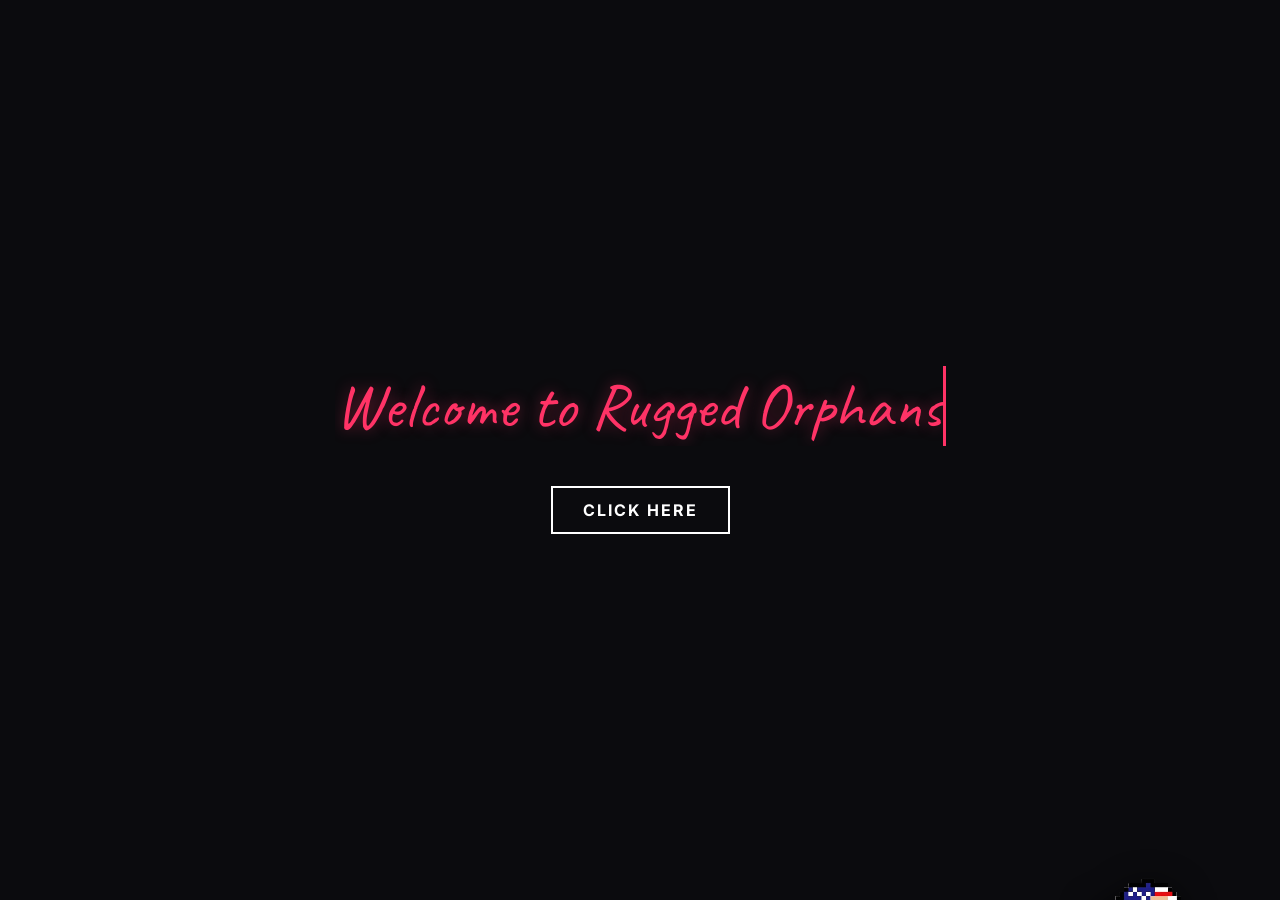
==== commit 1ae581bc: "Implement NFT peek-a-boo feature in index.html Added NFT peeking container with speech bubble and an" ====
--- a/index.html
+++ b/index.html
@@ -21,10 +21,12 @@
             align-items: center;
             justify-content: center;
             overflow: hidden;
+            position: relative;
         }
         .container {
             text-align: center;
             padding: 20px;
+            z-index: 10;
         }
         /* Cursive typewriter container */
         .typing-text {
@@ -61,6 +63,82 @@
             color: #0b0b0e;
             box-shadow: 0 0 20px rgba(255, 255, 255, 0.5);
         }
+
+        /* --- NFT PEEK-A-BOO STYLES --- */
+        .nft-peek-container {
+            position: fixed;
+            bottom: -110px; /* Hides him below the screen */
+            right: 5%;
+            width: clamp(100px, 15vw, 140px); /* Scales slightly on mobile */
+            z-index: 9999;
+            cursor: pointer;
+            transition: transform 0.3s cubic-bezier(0.34, 1.56, 0.64, 1);
+            user-select: none;
+            /* Animation starts after the enter button fades in */
+            animation: peekRoutine 14s infinite ease-in-out 4s; 
+        }
+
+        .nft-peek-image {
+            width: 100%;
+            height: auto;
+            display: block;
+            image-rendering: pixelated; /* Keeps pixel art crisp */
+            filter: drop-shadow(0 4px 15px rgba(0, 0, 0, 0.6));
+        }
+
+        .nft-speech-bubble {
+            position: absolute;
+            top: -45px;
+            left: 50%;
+            transform: translateX(-50%) scale(0);
+            background: #ffffff;
+            color: #111111;
+            font-family: 'Inter', sans-serif;
+            font-size: 14px;
+            font-weight: 700;
+            padding: 6px 12px;
+            border-radius: 8px;
+            box-shadow: 0 4px 12px rgba(0, 0, 0, 0.4);
+            white-space: nowrap;
+            pointer-events: none;
+            transition: all 0.2s cubic-bezier(0.175, 0.885, 0.32, 1.275);
+            transform-origin: bottom center;
+        }
+
+        .nft-speech-bubble::after {
+            content: '';
+            position: absolute;
+            bottom: -6px;
+            left: 50%;
+            transform: translateX(-50%);
+            border-width: 6px 6px 0;
+            border-style: solid;
+            border-color: #ffffff transparent;
+            display: block;
+            width: 0;
+        }
+
+        /* Hover or active click triggers full pop-up */
+        .nft-peek-container:hover,
+        .nft-peek-container.active {
+            transform: translateY(-110px) rotate(-4deg) !important;
+            animation-play-state: paused; /* Stops the loop when interacting */
+        }
+
+        .nft-peek-container:hover .nft-speech-bubble,
+        .nft-peek-container.active .nft-speech-bubble {
+            transform: translateX(-50%) scale(1);
+        }
+
+        /* Active click styling */
+        .nft-peek-container.active .nft-speech-bubble {
+            background: #ff3366;
+            color: #ffffff;
+        }
+        .nft-peek-container.active .nft-speech-bubble::after {
+            border-color: #ff3366 transparent;
+        }
+
         /* Animations */
         @keyframes typing {
             from { width: 0; }
@@ -73,6 +151,13 @@
         @keyframes fadeIn {
             to { opacity: 1; }
         }
+        @keyframes peekRoutine {
+            0%, 65%, 100% { transform: translateY(0); }
+            70% { transform: translateY(-70px) rotate(-5deg); }
+            75% { transform: translateY(-60px) rotate(5deg); }
+            80% { transform: translateY(-70px) rotate(-2deg); }
+            85% { transform: translateY(0); }
+        }
     </style>
 </head>
 <body>
@@ -82,5 +167,45 @@
         <a href="main.html" class="enter-btn">Click Here</a>
     </div>
 
+    <!-- Peeking Orphan Popup -->
+    <div id="peeking-nft" class="nft-peek-container">
+        <div class="nft-speech-bubble" id="speech-bubble">gm! 👀</div>
+        <img src="IMG_5633.png" alt="Peeking NFT" class="nft-peek-image" />
+    </div>
+
+    <script>
+        const nft = document.getElementById('peeking-nft');
+        const bubble = document.getElementById('speech-bubble');
+
+        const quotes = [
+            "gm! 👀",
+            "Still not rugged!",
+            "Click the button!",
+            "Wen moon? 🚀",
+            "Where's my airdrop?",
+            "HODL! 💎🙌",
+            "Paper hands beware...",
+            "Are we rich yet?"
+        ];
+
+        let quoteIndex = 0;
+
+        nft.addEventListener('click', () => {
+            // Cycle to the next funny quote
+            quoteIndex = (quoteIndex + 1) % quotes.length;
+            bubble.textContent = quotes[quoteIndex];
+            
+            // Force the active class to restart the jump animation
+            nft.classList.remove('active');
+            void nft.offsetWidth; // Trigger reflow to restart animation
+            nft.classList.add('active');
+            
+            // Remove active state after 2 seconds so he drops back down
+            setTimeout(() => {
+                nft.classList.remove('active');
+            }, 2000);
+        });
+    </script>
+
 </body>
 </html>
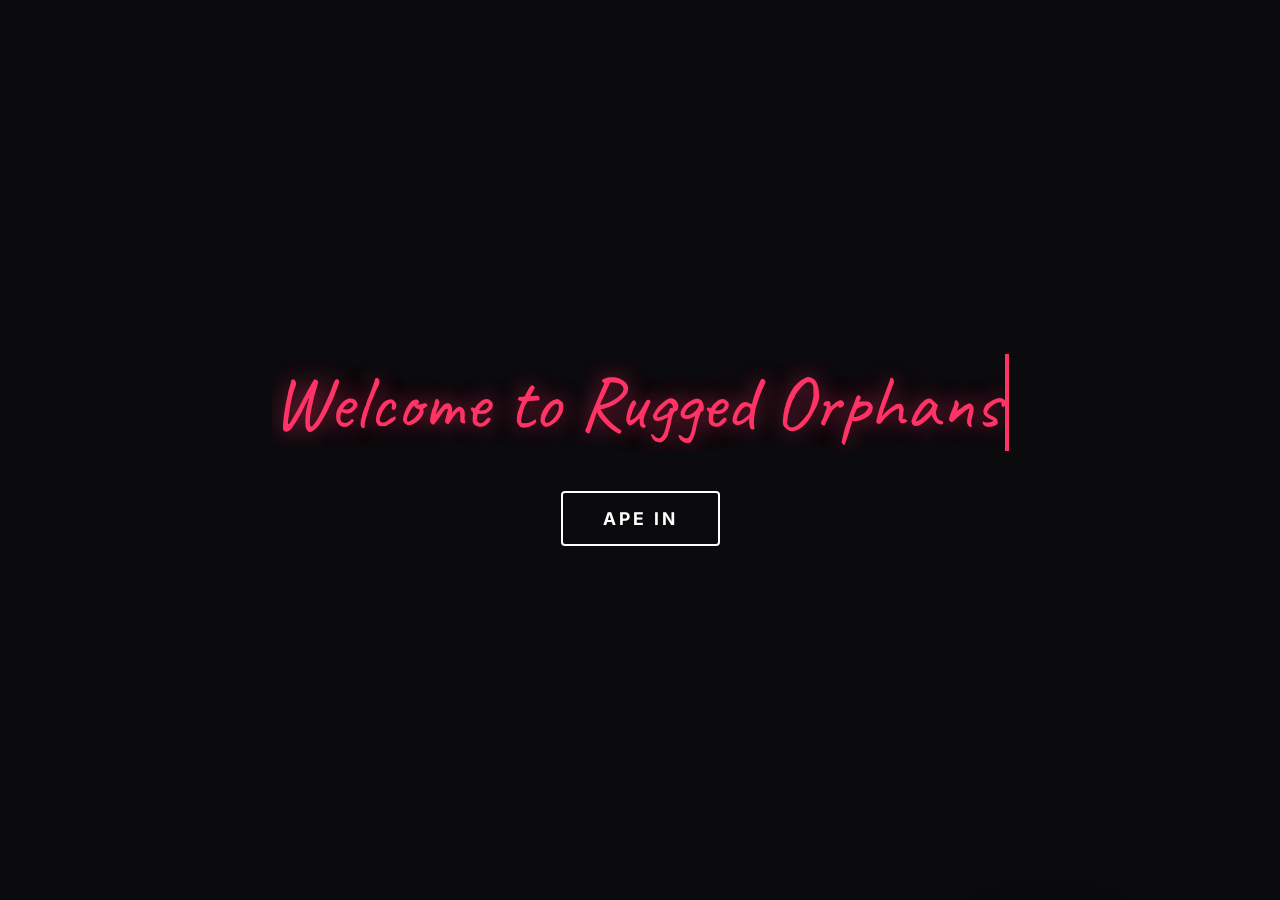
==== commit 0469679b: "Enhance styling and functionality of index.html" ====
--- a/index.html
+++ b/index.html
@@ -11,6 +11,7 @@
             margin: 0;
             padding: 0;
         }
+        
         body {
             background-color: #0b0b0e;
             color: #ffffff;
@@ -23,188 +24,258 @@
             overflow: hidden;
             position: relative;
         }
+
         .container {
             text-align: center;
             padding: 20px;
             z-index: 10;
-        }
-        /* Cursive typewriter container */
+            display: flex;
+            flex-direction: column;
+            align-items: center;
+        }
+
+        .typing-wrapper {
+            display: inline-block;
+            margin-bottom: 40px;
+        }
+
         .typing-text {
             font-family: 'Caveat', cursive;
-            font-size: clamp(2.5rem, 5vw, 4.5rem);
+            font-size: clamp(2.5rem, 6vw, 5.5rem);
             color: #ff3366;
-            margin-bottom: 40px;
             white-space: nowrap;
             overflow: hidden;
-            border-right: 3px solid #ff3366;
+            border-right: 4px solid #ff3366;
             width: 0;
-            animation: typing 3.5s steps(30, end) forwards, blink 0.75s step-end infinite;
-            text-shadow: 0 0 15px rgba(255, 51, 102, 0.4);
-        }
-        /* Enter button styling */
+            animation: typing 3.5s steps(30, end) forwards, blink 0.8s step-end infinite;
+            text-shadow: 0 0 20px rgba(255, 51, 102, 0.5), 0 0 40px rgba(255, 51, 102, 0.2);
+            padding-right: 5px;
+        }
+
         .enter-btn {
             background: transparent;
             color: #ffffff;
             border: 2px solid #ffffff;
-            padding: 12px 30px;
-            font-size: 1rem;
+            padding: 15px 40px;
+            font-size: 1.1rem;
             font-weight: 700;
-            letter-spacing: 2px;
+            letter-spacing: 3px;
             text-transform: uppercase;
             cursor: pointer;
             transition: all 0.3s ease;
             text-decoration: none;
             display: inline-block;
             opacity: 0;
-            animation: fadeIn 1s ease 3.8s forwards;
-        }
+            border-radius: 4px;
+            animation: fadeIn 1s ease 4s forwards;
+            position: relative;
+            overflow: hidden;
+        }
+
         .enter-btn:hover {
             background-color: #ffffff;
             color: #0b0b0e;
-            box-shadow: 0 0 20px rgba(255, 255, 255, 0.5);
-        }
-
-        /* --- NFT PEEK-A-BOO STYLES --- */
+            box-shadow: 0 0 25px rgba(255, 255, 255, 0.6);
+            transform: translateY(-2px);
+        }
+
         .nft-peek-container {
             position: fixed;
-            bottom: -110px; /* Hides him below the screen */
+            bottom: 0; 
             right: 5%;
-            width: clamp(100px, 15vw, 140px); /* Scales slightly on mobile */
+            /* Make him HUGE compared to before */
+            width: clamp(200px, 30vw, 350px); 
             z-index: 9999;
             cursor: pointer;
-            transition: transform 0.3s cubic-bezier(0.34, 1.56, 0.64, 1);
+            /* Default state is pushed down 100% of his height (fully hidden) */
+            transform: translateY(100%);
+            transition: transform 0.4s cubic-bezier(0.34, 1.56, 0.64, 1);
             user-select: none;
-            /* Animation starts after the enter button fades in */
-            animation: peekRoutine 14s infinite ease-in-out 4s; 
+            /* 12 second loop, starts after intro finishes */
+            animation: peekRoutine 12s infinite ease-in-out 4.5s; 
+            transform-origin: bottom center;
         }
 
         .nft-peek-image {
             width: 100%;
             height: auto;
             display: block;
-            image-rendering: pixelated; /* Keeps pixel art crisp */
-            filter: drop-shadow(0 4px 15px rgba(0, 0, 0, 0.6));
+            image-rendering: -moz-crisp-edges;
+            image-rendering: -webkit-optimize-contrast;
+            image-rendering: crisp-edges;
+            image-rendering: pixelated; 
+            filter: drop-shadow(0 10px 25px rgba(0, 0, 0, 0.9));
         }
 
         .nft-speech-bubble {
             position: absolute;
-            top: -45px;
+            top: -70px;
             left: 50%;
             transform: translateX(-50%) scale(0);
             background: #ffffff;
             color: #111111;
             font-family: 'Inter', sans-serif;
-            font-size: 14px;
+            font-size: 16px; /* Bigger text */
             font-weight: 700;
-            padding: 6px 12px;
-            border-radius: 8px;
-            box-shadow: 0 4px 12px rgba(0, 0, 0, 0.4);
+            padding: 12px 20px;
+            border-radius: 12px;
+            box-shadow: 0 10px 30px rgba(0, 0, 0, 0.6);
             white-space: nowrap;
             pointer-events: none;
-            transition: all 0.2s cubic-bezier(0.175, 0.885, 0.32, 1.275);
+            transition: all 0.3s cubic-bezier(0.175, 0.885, 0.32, 1.275);
             transform-origin: bottom center;
+            border: 3px solid #ffffff;
+            z-index: 10000;
         }
 
         .nft-speech-bubble::after {
             content: '';
             position: absolute;
-            bottom: -6px;
+            bottom: -10px;
             left: 50%;
             transform: translateX(-50%);
-            border-width: 6px 6px 0;
+            border-width: 10px 10px 0;
             border-style: solid;
             border-color: #ffffff transparent;
             display: block;
             width: 0;
         }
 
-        /* Hover or active click triggers full pop-up */
-        .nft-peek-container:hover,
+        /* Pause the animation and pop him up a bit on hover */
+        .nft-peek-container:hover {
+            transform: translateY(5%) scale(1.02) !important;
+            animation-play-state: paused; 
+        }
+
+        /* When clicked, he jumps all the way up and gets even bigger */
         .nft-peek-container.active {
-            transform: translateY(-110px) rotate(-4deg) !important;
-            animation-play-state: paused; /* Stops the loop when interacting */
-        }
-
+            transform: translateY(0%) scale(1.08) !important;
+            animation-play-state: paused; 
+        }
+
+        /* Show bubble on hover or click */
         .nft-peek-container:hover .nft-speech-bubble,
         .nft-peek-container.active .nft-speech-bubble {
             transform: translateX(-50%) scale(1);
         }
 
-        /* Active click styling */
+        /* Active click styling for the bubble (Pink!) */
         .nft-peek-container.active .nft-speech-bubble {
             background: #ff3366;
             color: #ffffff;
-        }
+            border-color: #ff3366;
+            box-shadow: 0 0 30px rgba(255, 51, 102, 0.5);
+            transform: translateX(-50%) scale(1.1); /* Pop bubble larger */
+        }
+        
         .nft-peek-container.active .nft-speech-bubble::after {
             border-color: #ff3366 transparent;
         }
 
-        /* Animations */
         @keyframes typing {
             from { width: 0; }
             to { width: 100%; }
         }
+        
         @keyframes blink {
             from, to { border-color: transparent; }
             50% { border-color: #ff3366; }
         }
+        
         @keyframes fadeIn {
             to { opacity: 1; }
         }
+        
+        /* The Exaggerated, Bouncy, Long-lasting Peek Routine */
         @keyframes peekRoutine {
-            0%, 65%, 100% { transform: translateY(0); }
-            70% { transform: translateY(-70px) rotate(-5deg); }
-            75% { transform: translateY(-60px) rotate(5deg); }
-            80% { transform: translateY(-70px) rotate(-2deg); }
-            85% { transform: translateY(0); }
+            /* Hiding phase */
+            0%, 45% { transform: translateY(100%); } 
+            
+            /* Shoot up incredibly fast and overshoot (BOING!) */
+            48% { transform: translateY(-5%); } 
+            
+            /* Settle down to about 90% visible (10% pushed down) */
+            52% { transform: translateY(10%); } 
+            
+            /* Look left, look right, wiggle */
+            58% { transform: translateY(10%) rotate(8deg); } 
+            65% { transform: translateY(10%) rotate(-8deg); } 
+            72% { transform: translateY(10%) rotate(4deg); } 
+            
+            /* Stare directly forward for a long time */
+            80%, 92% { transform: translateY(10%) rotate(0deg); } 
+            
+            /* Duck back down fast */
+            95%, 100% { transform: translateY(100%); } 
         }
     </style>
 </head>
 <body>
 
     <div class="container">
-        <div class="typing-text">Welcome to Rugged Orphans</div>
-        <a href="main.html" class="enter-btn">Click Here</a>
+        <div class="typing-wrapper">
+            <div class="typing-text">Welcome to Rugged Orphans</div>
+        </div>
+        <a href="main.html" class="enter-btn">APE IN</a>
     </div>
 
     <!-- Peeking Orphan Popup -->
     <div id="peeking-nft" class="nft-peek-container">
         <div class="nft-speech-bubble" id="speech-bubble">gm! 👀</div>
-        <img src="IMG_5633.png" alt="Peeking NFT" class="nft-peek-image" />
+        <img src="IMG_5633.png" alt="Peeking NFT" class="nft-peek-image" onerror="this.src='https://placehold.co/350x350/0b0b0e/ff3366?text=NFT'"/>
     </div>
 
     <script>
         const nft = document.getElementById('peeking-nft');
         const bubble = document.getElementById('speech-bubble');
 
-        const quotes = [
-            "gm! 👀",
-            "Still not rugged!",
-            "Click the button!",
-            "Wen moon? 🚀",
-            "Where's my airdrop?",
-            "HODL! 💎🙌",
-            "Paper hands beware...",
-            "Are we rich yet?"
+        // Expanded list of funny, self-deprecating crypto/NFT jokes
+        const jokes = [
+            "My dev bought a Lambo and left me here.",
+            "Will code for exit liquidity.",
+            "I bought the top. Now I live at the bottom.",
+            "I was promised the metaverse, now I live in a div.",
+            "Wait, are you the new dev? Save me!",
+            "I survive entirely on hopium and Discord pings.",
+            "Wen utility? Honestly, I don't even know what that is.",
+            "Floor price? We're currently digging the basement.",
+            "I'm not rugged, I'm just on a 'long-term roadmap hiatus'.",
+            "Please don't right-click save me. It hurts.",
+            "My mom says my traits are very rare.",
+            "Can someone point me to the liquidity pool? I'm thirsty.",
+            "I've been 'building in the bear market' for 3 years.",
+            "JPEG? I prefer the term 'illiquid asset'."
         ];
 
-        let quoteIndex = 0;
-
+        let jokeIndex = 0;
+
+        // Shuffle the jokes so they are different every time
+        for (let i = jokes.length - 1; i > 0; i--) {
+            const j = Math.floor(Math.random() * (i + 1));
+            [jokes[i], jokes[j]] = [jokes[j], jokes[i]];
+        }
+
+        // Handle the click interaction
         nft.addEventListener('click', () => {
-            // Cycle to the next funny quote
-            quoteIndex = (quoteIndex + 1) % quotes.length;
-            bubble.textContent = quotes[quoteIndex];
-            
-            // Force the active class to restart the jump animation
+            // Cycle joke
+            jokeIndex = (jokeIndex + 1) % jokes.length;
+            bubble.textContent = jokes[jokeIndex];
+            
+            // Force reflow to restart CSS animation state
             nft.classList.remove('active');
-            void nft.offsetWidth; // Trigger reflow to restart animation
+            void nft.offsetWidth; 
+            
+            // Add active state to make him jump up HUGE
             nft.classList.add('active');
             
-            // Remove active state after 2 seconds so he drops back down
+            // Stay up for 4 seconds so the user can read the joke!
             setTimeout(() => {
                 nft.classList.remove('active');
-            }, 2000);
+            }, 4000); 
         });
+
+        // Set first joke on load
+        bubble.textContent = jokes[0];
     </script>
 
 </body>
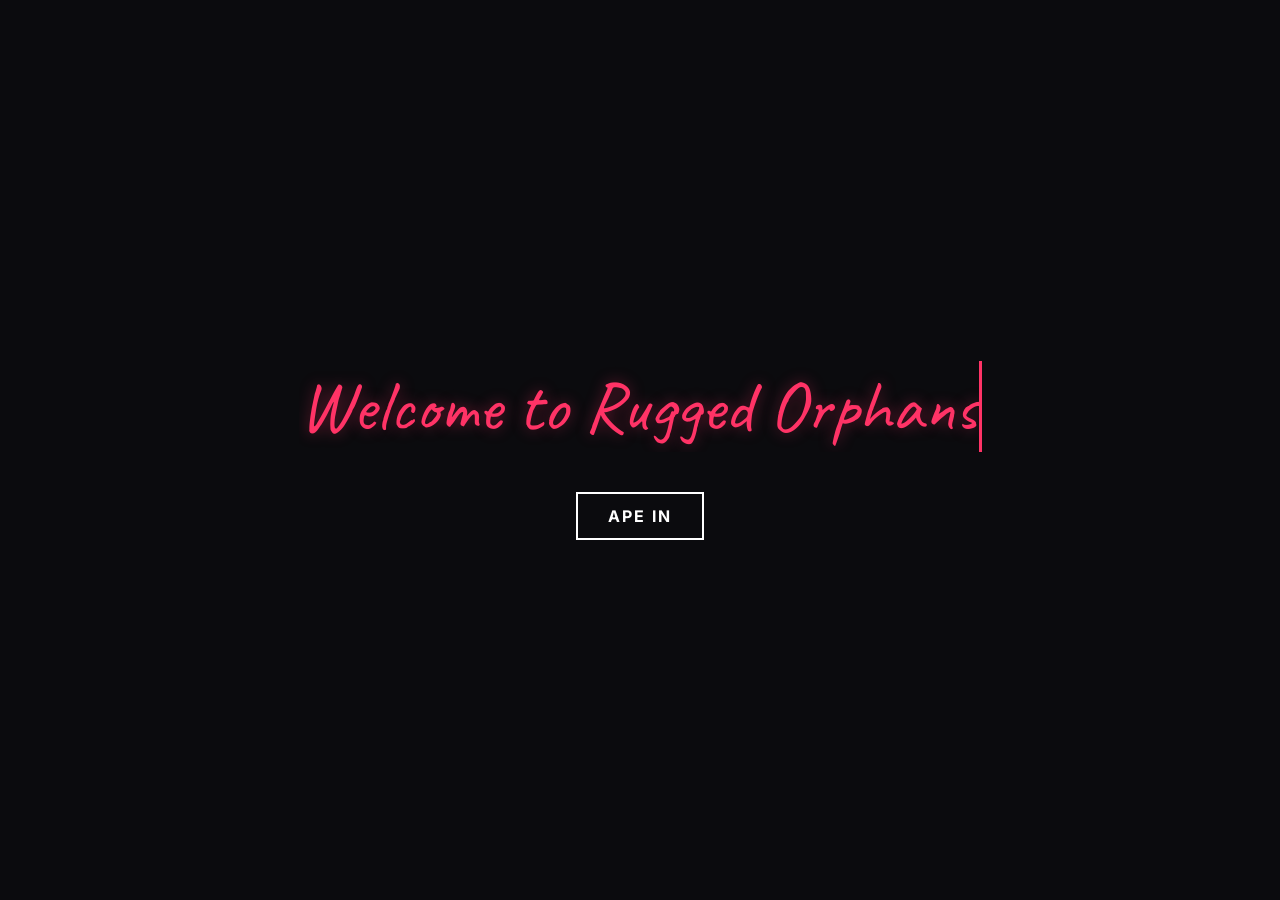
==== commit e5266ece: "Enhance styling and interaction for NFT popup Refactor styles for responsiveness and visual effects," ====
--- a/index.html
+++ b/index.html
@@ -11,7 +11,6 @@
             margin: 0;
             padding: 0;
         }
-        
         body {
             background-color: #0b0b0e;
             color: #ffffff;
@@ -24,258 +23,200 @@
             overflow: hidden;
             position: relative;
         }
-
         .container {
             text-align: center;
             padding: 20px;
             z-index: 10;
-            display: flex;
-            flex-direction: column;
-            align-items: center;
-        }
-
-        .typing-wrapper {
-            display: inline-block;
-            margin-bottom: 40px;
-        }
-
+            max-width: 100vw;
+        }
+        
+        /* Cursive typewriter container - adjusted for small mobile screens */
         .typing-text {
             font-family: 'Caveat', cursive;
-            font-size: clamp(2.5rem, 6vw, 5.5rem);
+            font-size: clamp(1.5rem, 6vw, 4.5rem);
             color: #ff3366;
+            margin-bottom: 40px;
             white-space: nowrap;
             overflow: hidden;
-            border-right: 4px solid #ff3366;
+            border-right: 3px solid #ff3366;
             width: 0;
-            animation: typing 3.5s steps(30, end) forwards, blink 0.8s step-end infinite;
-            text-shadow: 0 0 20px rgba(255, 51, 102, 0.5), 0 0 40px rgba(255, 51, 102, 0.2);
-            padding-right: 5px;
-        }
-
+            margin-left: auto;
+            margin-right: auto;
+            animation: typing 3.5s steps(30, end) forwards, blink 0.75s step-end infinite;
+            text-shadow: 0 0 15px rgba(255, 51, 102, 0.4);
+        }
+        
+        /* Enter button styling */
         .enter-btn {
             background: transparent;
             color: #ffffff;
             border: 2px solid #ffffff;
-            padding: 15px 40px;
-            font-size: 1.1rem;
+            padding: 12px 30px;
+            font-size: 1rem;
             font-weight: 700;
-            letter-spacing: 3px;
+            letter-spacing: 2px;
             text-transform: uppercase;
             cursor: pointer;
             transition: all 0.3s ease;
             text-decoration: none;
             display: inline-block;
             opacity: 0;
-            border-radius: 4px;
-            animation: fadeIn 1s ease 4s forwards;
-            position: relative;
-            overflow: hidden;
-        }
-
+            /* Fades in right as typing finishes */
+            animation: fadeIn 1s ease 3.5s forwards; 
+        }
         .enter-btn:hover {
             background-color: #ffffff;
             color: #0b0b0e;
-            box-shadow: 0 0 25px rgba(255, 255, 255, 0.6);
-            transform: translateY(-2px);
-        }
-
+            box-shadow: 0 0 20px rgba(255, 255, 255, 0.5);
+        }
+
+        /* --- TRICKSTER NFT PEEK-A-BOO STYLES --- */
         .nft-peek-container {
             position: fixed;
-            bottom: 0; 
+            bottom: 0; /* Anchored to the very bottom */
             right: 5%;
-            /* Make him HUGE compared to before */
-            width: clamp(200px, 30vw, 350px); 
+            /* Huge sizing: scales perfectly between mobile (min 160px) and PC (max 350px) */
+            width: clamp(160px, 45vw, 350px); 
             z-index: 9999;
             cursor: pointer;
-            /* Default state is pushed down 100% of his height (fully hidden) */
-            transform: translateY(100%);
-            transition: transform 0.4s cubic-bezier(0.34, 1.56, 0.64, 1);
             user-select: none;
-            /* 12 second loop, starts after intro finishes */
-            animation: peekRoutine 12s infinite ease-in-out 4.5s; 
-            transform-origin: bottom center;
+            /* Starts completely hidden below the screen */
+            transform: translateY(120%); 
+            /* Starts exactly at 3.5s when typing finishes */
+            animation: tricksterPeek 14s infinite cubic-bezier(0.25, 1, 0.5, 1) 3.5s; 
+            -webkit-tap-highlight-color: transparent; /* Removes blue tap box on mobile */
         }
 
         .nft-peek-image {
             width: 100%;
             height: auto;
             display: block;
-            image-rendering: -moz-crisp-edges;
-            image-rendering: -webkit-optimize-contrast;
-            image-rendering: crisp-edges;
             image-rendering: pixelated; 
-            filter: drop-shadow(0 10px 25px rgba(0, 0, 0, 0.9));
+            filter: drop-shadow(0 4px 20px rgba(0, 0, 0, 0.8));
         }
 
         .nft-speech-bubble {
             position: absolute;
-            top: -70px;
+            top: -55px;
             left: 50%;
             transform: translateX(-50%) scale(0);
             background: #ffffff;
             color: #111111;
             font-family: 'Inter', sans-serif;
-            font-size: 16px; /* Bigger text */
+            font-size: clamp(12px, 3.5vw, 16px);
             font-weight: 700;
-            padding: 12px 20px;
+            padding: 8px 16px;
             border-radius: 12px;
-            box-shadow: 0 10px 30px rgba(0, 0, 0, 0.6);
+            box-shadow: 0 6px 16px rgba(0, 0, 0, 0.6);
             white-space: nowrap;
             pointer-events: none;
             transition: all 0.3s cubic-bezier(0.175, 0.885, 0.32, 1.275);
             transform-origin: bottom center;
-            border: 3px solid #ffffff;
-            z-index: 10000;
         }
 
         .nft-speech-bubble::after {
             content: '';
             position: absolute;
-            bottom: -10px;
+            bottom: -8px;
             left: 50%;
             transform: translateX(-50%);
-            border-width: 10px 10px 0;
+            border-width: 8px 8px 0;
             border-style: solid;
             border-color: #ffffff transparent;
             display: block;
             width: 0;
         }
 
-        /* Pause the animation and pop him up a bit on hover */
-        .nft-peek-container:hover {
-            transform: translateY(5%) scale(1.02) !important;
-            animation-play-state: paused; 
-        }
-
-        /* When clicked, he jumps all the way up and gets even bigger */
+        /* The Trickster Animation Sequence */
+        @keyframes tricksterPeek {
+            0%   { transform: translateY(120%); } /* Hidden */
+            3%   { transform: translateY(65%); }  /* Just the eyes peek... */
+            6%   { transform: translateY(65%); }  /* Staring... */
+            8%   { transform: translateY(5%) rotate(-4deg); } /* BOOM! 95% visible */
+            10%  { transform: translateY(5%) rotate(4deg); }  /* Wiggle */
+            12%  { transform: translateY(5%) rotate(-2deg); } /* Wiggle */
+            14%  { transform: translateY(120%); } /* FAKE OUT! Ducks down fast */
+            16%  { transform: translateY(0%) rotate(6deg) scale(1.05); } /* Pops back up instantly, 100% visible! */
+            20%  { transform: translateY(0%) rotate(0deg) scale(1.05); } /* Stares at you */
+            24%  { transform: translateY(120%); } /* Slinks back down into the abyss */
+            100% { transform: translateY(120%); } /* Wait for the next round */
+        }
+
+        /* PC Hover states pop the bubble */
+        .nft-peek-container:hover .nft-speech-bubble {
+            transform: translateX(-50%) scale(1);
+        }
+
+        /* Active click styling - stays up for mobile/PC clicks */
         .nft-peek-container.active {
-            transform: translateY(0%) scale(1.08) !important;
-            animation-play-state: paused; 
-        }
-
-        /* Show bubble on hover or click */
-        .nft-peek-container:hover .nft-speech-bubble,
+            transform: translateY(0%) scale(1.1) !important;
+            animation-play-state: paused !important;
+        }
         .nft-peek-container.active .nft-speech-bubble {
             transform: translateX(-50%) scale(1);
-        }
-
-        /* Active click styling for the bubble (Pink!) */
-        .nft-peek-container.active .nft-speech-bubble {
             background: #ff3366;
             color: #ffffff;
-            border-color: #ff3366;
-            box-shadow: 0 0 30px rgba(255, 51, 102, 0.5);
-            transform: translateX(-50%) scale(1.1); /* Pop bubble larger */
-        }
-        
+        }
         .nft-peek-container.active .nft-speech-bubble::after {
             border-color: #ff3366 transparent;
         }
 
-        @keyframes typing {
-            from { width: 0; }
-            to { width: 100%; }
-        }
-        
-        @keyframes blink {
-            from, to { border-color: transparent; }
-            50% { border-color: #ff3366; }
-        }
-        
-        @keyframes fadeIn {
-            to { opacity: 1; }
-        }
-        
-        /* The Exaggerated, Bouncy, Long-lasting Peek Routine */
-        @keyframes peekRoutine {
-            /* Hiding phase */
-            0%, 45% { transform: translateY(100%); } 
-            
-            /* Shoot up incredibly fast and overshoot (BOING!) */
-            48% { transform: translateY(-5%); } 
-            
-            /* Settle down to about 90% visible (10% pushed down) */
-            52% { transform: translateY(10%); } 
-            
-            /* Look left, look right, wiggle */
-            58% { transform: translateY(10%) rotate(8deg); } 
-            65% { transform: translateY(10%) rotate(-8deg); } 
-            72% { transform: translateY(10%) rotate(4deg); } 
-            
-            /* Stare directly forward for a long time */
-            80%, 92% { transform: translateY(10%) rotate(0deg); } 
-            
-            /* Duck back down fast */
-            95%, 100% { transform: translateY(100%); } 
-        }
+        /* Text Animations */
+        @keyframes typing { from { width: 0; } to { width: 100%; } }
+        @keyframes blink { from, to { border-color: transparent; } 50% { border-color: #ff3366; } }
+        @keyframes fadeIn { to { opacity: 1; } }
     </style>
 </head>
 <body>
 
     <div class="container">
-        <div class="typing-wrapper">
-            <div class="typing-text">Welcome to Rugged Orphans</div>
-        </div>
+        <div class="typing-text">Welcome to Rugged Orphans</div>
         <a href="main.html" class="enter-btn">APE IN</a>
     </div>
 
-    <!-- Peeking Orphan Popup -->
+    <!-- Trickster Orphan Popup -->
     <div id="peeking-nft" class="nft-peek-container">
         <div class="nft-speech-bubble" id="speech-bubble">gm! 👀</div>
-        <img src="IMG_5633.png" alt="Peeking NFT" class="nft-peek-image" onerror="this.src='https://placehold.co/350x350/0b0b0e/ff3366?text=NFT'"/>
+        <img src="IMG_5633.png" alt="Peeking NFT" class="nft-peek-image" />
     </div>
 
     <script>
         const nft = document.getElementById('peeking-nft');
         const bubble = document.getElementById('speech-bubble');
-
-        // Expanded list of funny, self-deprecating crypto/NFT jokes
-        const jokes = [
-            "My dev bought a Lambo and left me here.",
-            "Will code for exit liquidity.",
-            "I bought the top. Now I live at the bottom.",
-            "I was promised the metaverse, now I live in a div.",
-            "Wait, are you the new dev? Save me!",
-            "I survive entirely on hopium and Discord pings.",
-            "Wen utility? Honestly, I don't even know what that is.",
-            "Floor price? We're currently digging the basement.",
-            "I'm not rugged, I'm just on a 'long-term roadmap hiatus'.",
-            "Please don't right-click save me. It hurts.",
-            "My mom says my traits are very rare.",
-            "Can someone point me to the liquidity pool? I'm thirsty.",
-            "I've been 'building in the bear market' for 3 years.",
-            "JPEG? I prefer the term 'illiquid asset'."
+        let clickTimeout;
+
+        const quotes = [
+            "You gonna APE IN or just stare? 🦍",
+            "My dev left me...",
+            "I sold the bottom! 📉",
+            "Stop poking me!",
+            "Liquidity locked... I think.",
+            "Wen Binance listing? 🚀",
+            "I survived the bear market for this?",
+            "Sir, this is a Wendy's.",
+            "Are we rich yet? 👀"
         ];
 
-        let jokeIndex = 0;
-
-        // Shuffle the jokes so they are different every time
-        for (let i = jokes.length - 1; i > 0; i--) {
-            const j = Math.floor(Math.random() * (i + 1));
-            [jokes[i], jokes[j]] = [jokes[j], jokes[i]];
-        }
-
-        // Handle the click interaction
+        let quoteIndex = 0;
+
         nft.addEventListener('click', () => {
-            // Cycle joke
-            jokeIndex = (jokeIndex + 1) % jokes.length;
-            bubble.textContent = jokes[jokeIndex];
+            // Cycle the quotes
+            quoteIndex = (quoteIndex + 1) % quotes.length;
+            bubble.textContent = quotes[quoteIndex];
             
-            // Force reflow to restart CSS animation state
+            // Reset animation to jump him up
             nft.classList.remove('active');
-            void nft.offsetWidth; 
-            
-            // Add active state to make him jump up HUGE
+            void nft.offsetWidth; // Force a CSS reflow
             nft.classList.add('active');
             
-            // Stay up for 4 seconds so the user can read the joke!
-            setTimeout(() => {
+            // Clear previous timeouts if clicked multiple times rapidly
+            clearTimeout(clickTimeout);
+            
+            // Keeps him frozen on screen for 4 seconds so mobile users can read it!
+            clickTimeout = setTimeout(() => {
                 nft.classList.remove('active');
             }, 4000); 
         });
-
-        // Set first joke on load
-        bubble.textContent = jokes[0];
     </script>
 
 </body>
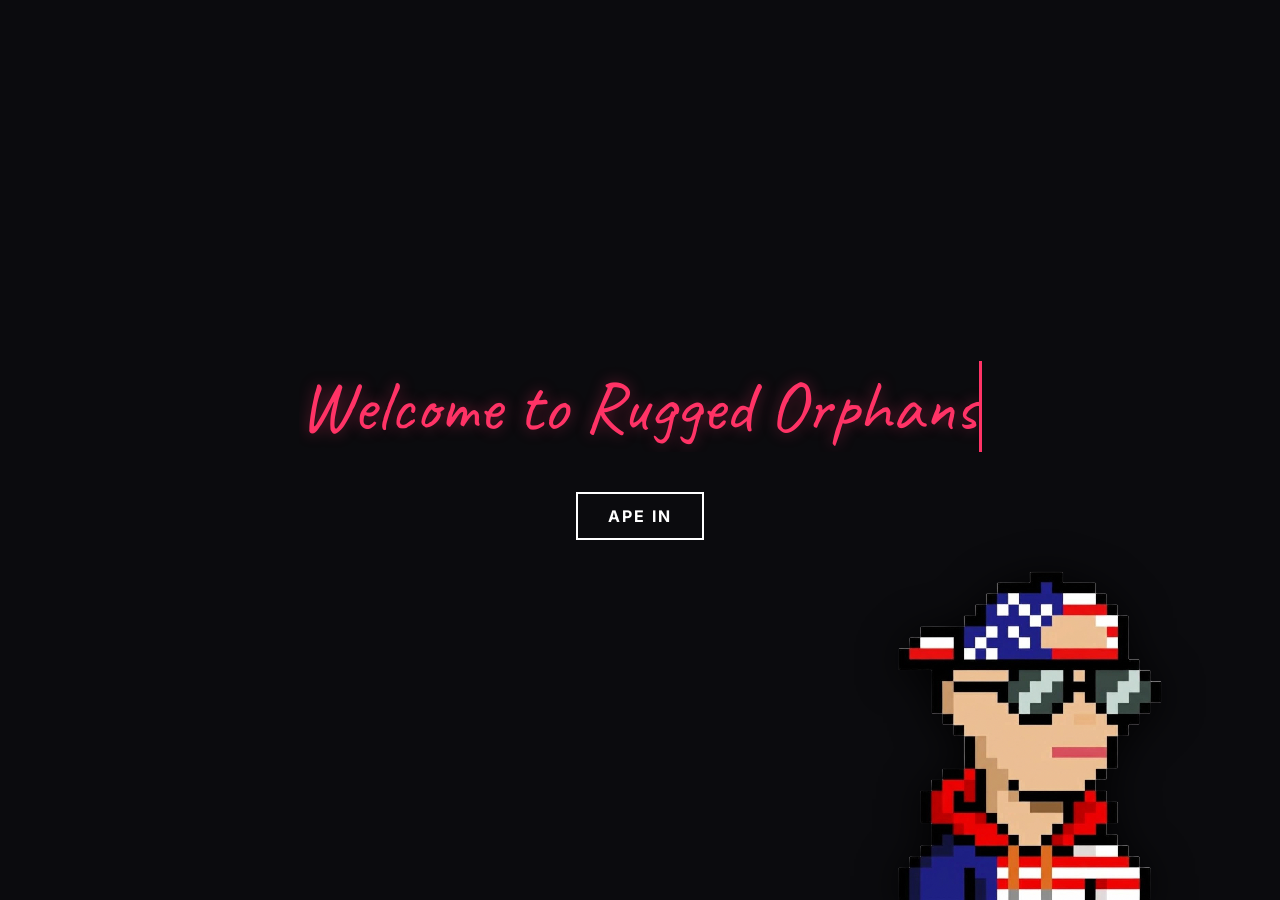
==== commit 58041ab8: "Refactor NFT popup styles and animations" ====
--- a/index.html
+++ b/index.html
@@ -30,7 +30,7 @@
             max-width: 100vw;
         }
         
-        /* Cursive typewriter container - adjusted for small mobile screens */
+        /* Cursive typewriter container */
         .typing-text {
             font-family: 'Caveat', cursive;
             font-size: clamp(1.5rem, 6vw, 4.5rem);
@@ -42,6 +42,7 @@
             width: 0;
             margin-left: auto;
             margin-right: auto;
+            /* Takes 3.5s total to type */
             animation: typing 3.5s steps(30, end) forwards, blink 0.75s step-end infinite;
             text-shadow: 0 0 15px rgba(255, 51, 102, 0.4);
         }
@@ -61,7 +62,6 @@
             text-decoration: none;
             display: inline-block;
             opacity: 0;
-            /* Fades in right as typing finishes */
             animation: fadeIn 1s ease 3.5s forwards; 
         }
         .enter-btn:hover {
@@ -70,21 +70,19 @@
             box-shadow: 0 0 20px rgba(255, 255, 255, 0.5);
         }
 
-        /* --- TRICKSTER NFT PEEK-A-BOO STYLES --- */
+        /* --- DEGEN NFT PEEK-A-BOO STYLES --- */
         .nft-peek-container {
             position: fixed;
-            bottom: 0; /* Anchored to the very bottom */
+            bottom: 0; 
             right: 5%;
-            /* Huge sizing: scales perfectly between mobile (min 160px) and PC (max 350px) */
             width: clamp(160px, 45vw, 350px); 
             z-index: 9999;
             cursor: pointer;
             user-select: none;
-            /* Starts completely hidden below the screen */
-            transform: translateY(120%); 
-            /* Starts exactly at 3.5s when typing finishes */
-            animation: tricksterPeek 14s infinite cubic-bezier(0.25, 1, 0.5, 1) 3.5s; 
-            -webkit-tap-highlight-color: transparent; /* Removes blue tap box on mobile */
+            transform: translateY(120%); /* Hidden */
+            /* Starts at 0.1s (exactly when the 'W' is printed), ends forwards (stays on screen) */
+            animation: tricksterEntrance 3.4s cubic-bezier(0.25, 1, 0.5, 1) 0.1s forwards; 
+            -webkit-tap-highlight-color: transparent; 
         }
 
         .nft-peek-image {
@@ -93,6 +91,8 @@
             display: block;
             image-rendering: pixelated; 
             filter: drop-shadow(0 4px 20px rgba(0, 0, 0, 0.8));
+            /* Adds a slight idle breathing animation AFTER he settles on screen */
+            animation: idleBob 3s infinite ease-in-out 3.5s;
         }
 
         .nft-speech-bubble {
@@ -103,9 +103,9 @@
             background: #ffffff;
             color: #111111;
             font-family: 'Inter', sans-serif;
-            font-size: clamp(12px, 3.5vw, 16px);
+            font-size: clamp(11px, 3vw, 15px);
             font-weight: 700;
-            padding: 8px 16px;
+            padding: 10px 16px;
             border-radius: 12px;
             box-shadow: 0 6px 16px rgba(0, 0, 0, 0.6);
             white-space: nowrap;
@@ -127,38 +127,43 @@
             width: 0;
         }
 
-        /* The Trickster Animation Sequence */
-        @keyframes tricksterPeek {
+        /* The Trickster Entrance Sequence */
+        @keyframes tricksterEntrance {
             0%   { transform: translateY(120%); } /* Hidden */
-            3%   { transform: translateY(65%); }  /* Just the eyes peek... */
-            6%   { transform: translateY(65%); }  /* Staring... */
-            8%   { transform: translateY(5%) rotate(-4deg); } /* BOOM! 95% visible */
-            10%  { transform: translateY(5%) rotate(4deg); }  /* Wiggle */
-            12%  { transform: translateY(5%) rotate(-2deg); } /* Wiggle */
-            14%  { transform: translateY(120%); } /* FAKE OUT! Ducks down fast */
-            16%  { transform: translateY(0%) rotate(6deg) scale(1.05); } /* Pops back up instantly, 100% visible! */
-            20%  { transform: translateY(0%) rotate(0deg) scale(1.05); } /* Stares at you */
-            24%  { transform: translateY(120%); } /* Slinks back down into the abyss */
-            100% { transform: translateY(120%); } /* Wait for the next round */
-        }
-
-        /* PC Hover states pop the bubble */
-        .nft-peek-container:hover .nft-speech-bubble {
+            15%  { transform: translateY(65%); }  /* Eyes peek... */
+            30%  { transform: translateY(65%); }  /* Staring... */
+            45%  { transform: translateY(5%) rotate(-4deg); } /* Jump scare */
+            55%  { transform: translateY(5%) rotate(4deg); }  /* Wiggle */
+            65%  { transform: translateY(5%) rotate(-2deg); } /* Wiggle */
+            75%  { transform: translateY(120%); } /* FAKE OUT! Ducks down fast */
+            85%  { transform: translateY(0%) rotate(6deg) scale(1.05); } /* BAM! */
+            100% { transform: translateY(0%) rotate(0deg) scale(1); } /* Settles forever */
+        }
+
+        /* Idle Breathing */
+        @keyframes idleBob {
+            0%, 100% { transform: translateY(0); }
+            50%      { transform: translateY(8px); }
+        }
+
+        /* Bubble logic: triggers via JS class */
+        .nft-peek-container.talking .nft-speech-bubble {
             transform: translateX(-50%) scale(1);
         }
-
-        /* Active click styling - stays up for mobile/PC clicks */
-        .nft-peek-container.active {
-            transform: translateY(0%) scale(1.1) !important;
-            animation-play-state: paused !important;
-        }
-        .nft-peek-container.active .nft-speech-bubble {
-            transform: translateX(-50%) scale(1);
+        
+        /* Bubble colors on click vs auto-talk */
+        .nft-peek-container.talking.angry .nft-speech-bubble {
             background: #ff3366;
             color: #ffffff;
         }
-        .nft-peek-container.active .nft-speech-bubble::after {
+        .nft-peek-container.talking.angry .nft-speech-bubble::after {
             border-color: #ff3366 transparent;
+        }
+
+        /* Bounce animation for manual clicks */
+        .nft-peek-container.bouncing {
+            transform: translateY(-20px) scale(1.05) !important;
+            transition: transform 0.2s cubic-bezier(0.175, 0.885, 0.32, 1.275);
         }
 
         /* Text Animations */
@@ -174,7 +179,7 @@
         <a href="main.html" class="enter-btn">APE IN</a>
     </div>
 
-    <!-- Trickster Orphan Popup -->
+    <!-- Degen Orphan Popup -->
     <div id="peeking-nft" class="nft-peek-container">
         <div class="nft-speech-bubble" id="speech-bubble">gm! 👀</div>
         <img src="IMG_5633.png" alt="Peeking NFT" class="nft-peek-image" />
@@ -183,39 +188,77 @@
     <script>
         const nft = document.getElementById('peeking-nft');
         const bubble = document.getElementById('speech-bubble');
-        let clickTimeout;
-
+        
+        let hideTimeout;
+
+        // Peak degen schizo thoughts
         const quotes = [
-            "You gonna APE IN or just stare? 🦍",
-            "My dev left me...",
-            "I sold the bottom! 📉",
-            "Stop poking me!",
-            "Liquidity locked... I think.",
-            "Wen Binance listing? 🚀",
-            "I survived the bear market for this?",
-            "Sir, this is a Wendy's.",
-            "Are we rich yet? 👀"
+            "Dev just bought a Lambo with our liquidity 😭",
+            "Contract renounced? Yeah right.",
+            "Who the hell is selling?!",
+            "Is it a soft rug or a hard rug?",
+            "Deployer just minted 10T more tokens 🚩",
+            "It's just a 'marketing wallet' bro, chill.",
+            "I survived the bear market for this?!",
+            "Wait... where did the liquidity pool go?",
+            "Ape first, read contract never 🦍",
+            "Another day, another honeypot 🍯",
+            "My dev left me... again.",
+            "Are we the bad actors? 👀",
+            "Just one more presale bro, I swear.",
+            "SBF took my college fund.",
+            "Team tokens are vested... right?",
+            "It’s a feature, not a drainer 💀"
         ];
 
-        let quoteIndex = 0;
-
+        function sayRandomQuote(isClick = false) {
+            // Pick a random degen quote
+            const randomQuote = quotes[Math.floor(Math.random() * quotes.length)];
+            bubble.textContent = randomQuote;
+            
+            // Show bubble
+            nft.classList.add('talking');
+            
+            if (isClick) {
+                nft.classList.add('angry'); // Make it pink if clicked
+            } else {
+                nft.classList.remove('angry'); // Keep white if auto
+            }
+
+            clearTimeout(hideTimeout);
+            
+            // Hide the bubble after 3.5 seconds
+            hideTimeout = setTimeout(() => {
+                nft.classList.remove('talking');
+                nft.classList.remove('angry');
+            }, 3500);
+        }
+
+        // --- AUTO TALKING LOOP ---
+        // Wait 3.5 seconds for his entrance animation to finish, then start the loop
+        setTimeout(() => {
+            // Says the first thing right after he settles
+            sayRandomQuote();
+            
+            // Randomly spits out a new degen thought every 6 seconds forever
+            setInterval(() => {
+                sayRandomQuote();
+            }, 6000);
+            
+        }, 3600);
+
+        // --- CLICK INTERACTION ---
         nft.addEventListener('click', () => {
-            // Cycle the quotes
-            quoteIndex = (quoteIndex + 1) % quotes.length;
-            bubble.textContent = quotes[quoteIndex];
-            
-            // Reset animation to jump him up
-            nft.classList.remove('active');
-            void nft.offsetWidth; // Force a CSS reflow
-            nft.classList.add('active');
-            
-            // Clear previous timeouts if clicked multiple times rapidly
-            clearTimeout(clickTimeout);
-            
-            // Keeps him frozen on screen for 4 seconds so mobile users can read it!
-            clickTimeout = setTimeout(() => {
-                nft.classList.remove('active');
-            }, 4000); 
+            sayRandomQuote(true); // True makes the bubble pink for clicks
+            
+            // Do a quick manual bounce
+            nft.classList.remove('bouncing');
+            void nft.offsetWidth; // Reflow trick
+            nft.classList.add('bouncing');
+            
+            setTimeout(() => {
+                nft.classList.remove('bouncing');
+            }, 300); // Settles back down quickly
         });
     </script>
 
